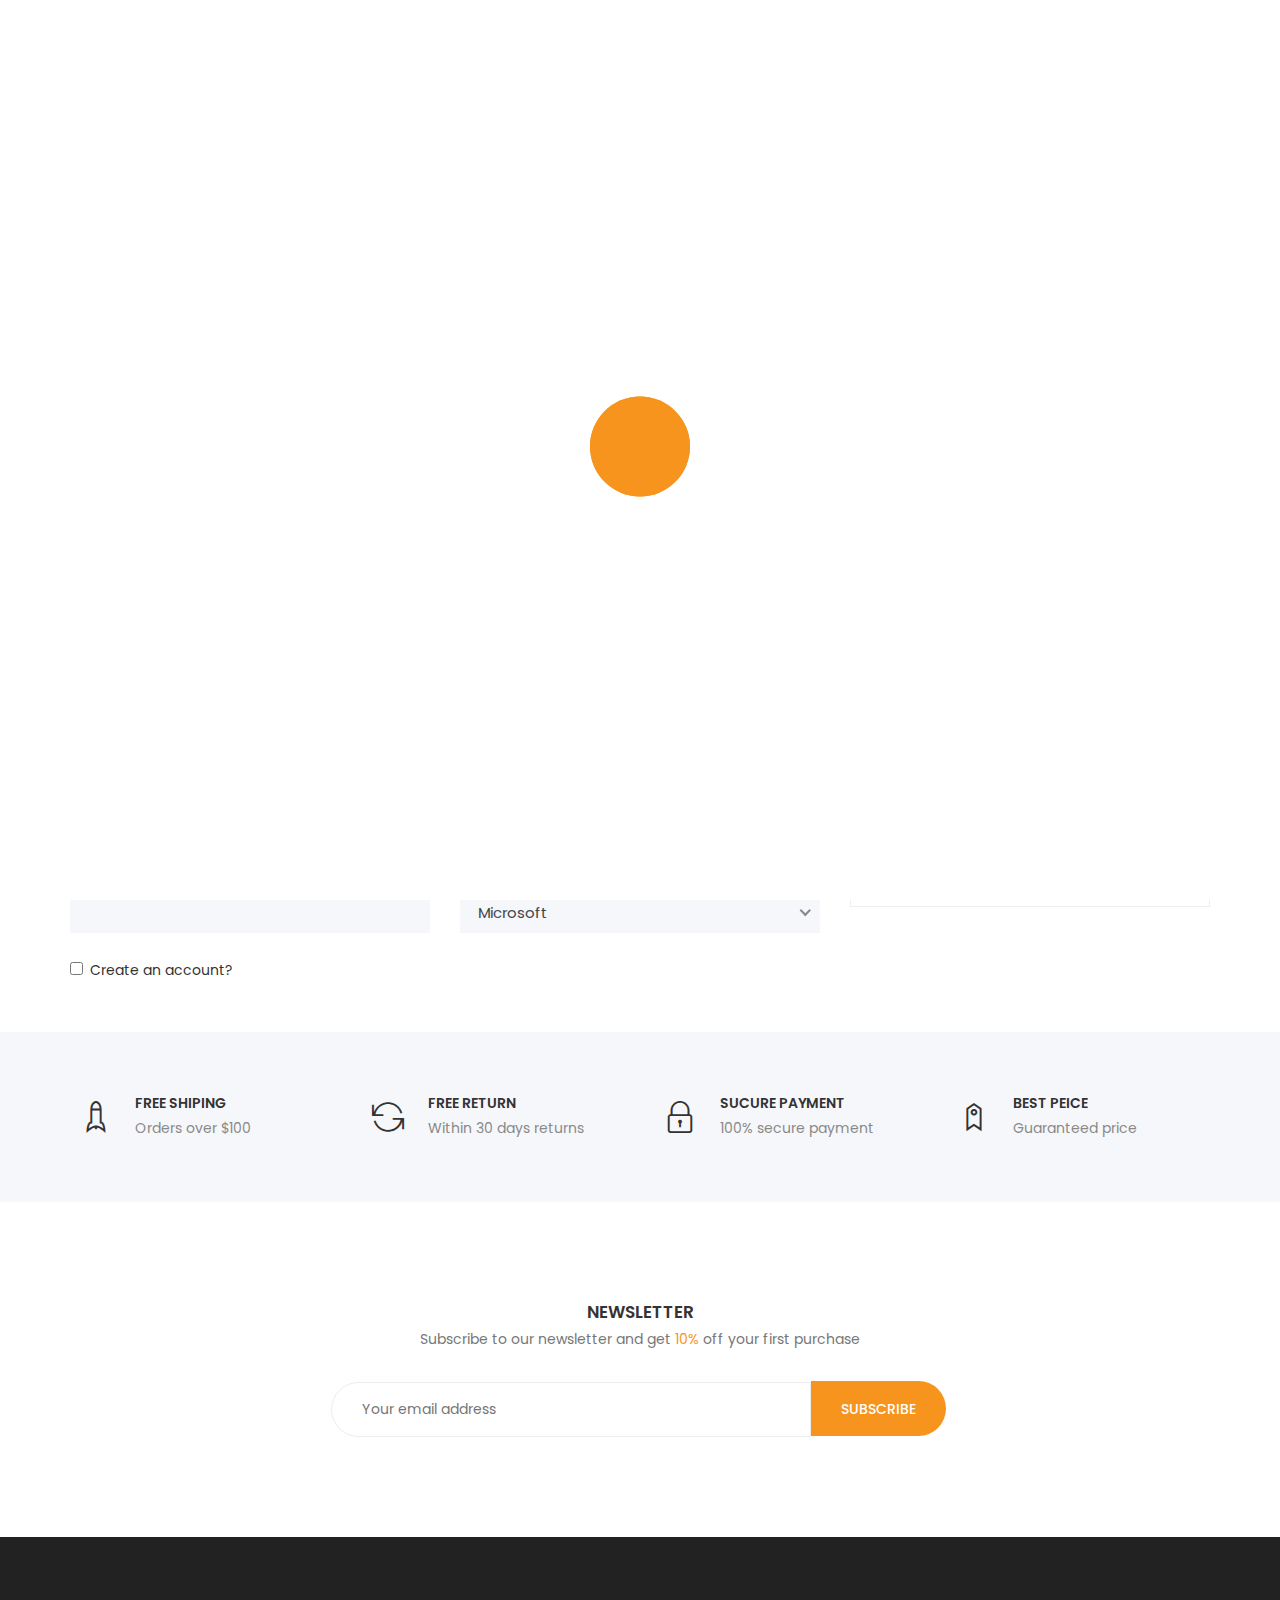
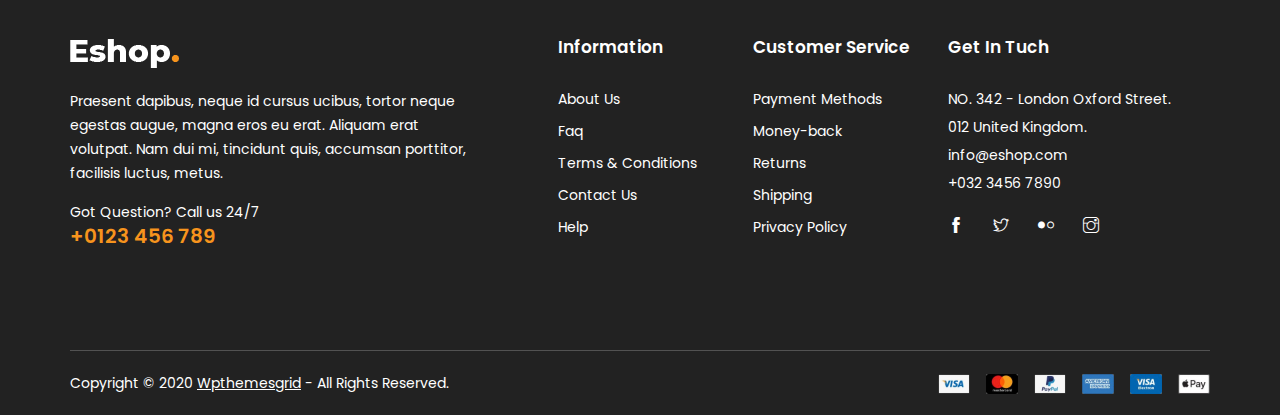
==== plantilla web/Papagayo Store/Template Main/checkout.html @ 0e3c2915 "Añado la carpeta Papagayo" ====
<!DOCTYPE html>
<html lang="zxx">
<head>
	<!-- Meta Tag -->
    <meta charset="utf-8">
    <meta http-equiv="X-UA-Compatible" content="IE=edge">
	<meta name='copyright' content=''>
	<meta http-equiv="X-UA-Compatible" content="IE=edge">
    <meta name="viewport" content="width=device-width, initial-scale=1, shrink-to-fit=no">
	<!-- Title Tag  -->
    <title>Eshop - eCommerce HTML5 Template.</title>
	<!-- Favicon -->
	<link rel="icon" type="image/png" href="images/favicon.png">
	<!-- Web Font -->
	<link href="https://fonts.googleapis.com/css?family=Poppins:200i,300,300i,400,400i,500,500i,600,600i,700,700i,800,800i,900,900i&display=swap" rel="stylesheet">
	
	<!-- StyleSheet -->
	
	<!-- Bootstrap -->
	<link rel="stylesheet" href="css/bootstrap.css">
	<!-- Magnific Popup -->
    <link rel="stylesheet" href="css/magnific-popup.min.css">
	<!-- Font Awesome -->
    <link rel="stylesheet" href="css/font-awesome.css">
	<!-- Fancybox -->
	<link rel="stylesheet" href="css/jquery.fancybox.min.css">
	<!-- Themify Icons -->
    <link rel="stylesheet" href="css/themify-icons.css">
	<!-- Nice Select CSS -->
    <link rel="stylesheet" href="css/niceselect.css">
	<!-- Animate CSS -->
    <link rel="stylesheet" href="css/animate.css">
	<!-- Flex Slider CSS -->
    <link rel="stylesheet" href="css/flex-slider.min.css">
	<!-- Owl Carousel -->
    <link rel="stylesheet" href="css/owl-carousel.css">
	<!-- Slicknav -->
    <link rel="stylesheet" href="css/slicknav.min.css">
	
	<!-- Eshop StyleSheet -->
	<link rel="stylesheet" href="css/reset.css">
	<link rel="stylesheet" href="style.css">
    <link rel="stylesheet" href="css/responsive.css">

	
	
</head>
<body class="js">
	
	<!-- Preloader -->
	<div class="preloader">
		<div class="preloader-inner">
			<div class="preloader-icon">
				<span></span>
				<span></span>
			</div>
		</div>
	</div>
	<!-- End Preloader -->
		
		<!-- Header -->
		<header class="header shop">
			<!-- Topbar -->
			<div class="topbar">
				<div class="container">
					<div class="row">
						<div class="col-lg-5 col-md-12 col-12">
							<!-- Top Left -->
							<div class="top-left">
								<ul class="list-main">
									<li><i class="ti-headphone-alt"></i> +060 (800) 801-582</li>
									<li><i class="ti-email"></i> support@shophub.com</li>
								</ul>
							</div>
							<!--/ End Top Left -->
						</div>
						<div class="col-lg-7 col-md-12 col-12">
							<!-- Top Right -->
							<div class="right-content">
								<ul class="list-main">
									<li><i class="ti-location-pin"></i> Store location</li>
									<li><i class="ti-alarm-clock"></i> <a href="#">Daily deal</a></li>
									<li><i class="ti-user"></i> <a href="#">My account</a></li>
									<li><i class="ti-power-off"></i><a href="login.html#">Login</a></li>
								</ul>
							</div>
							<!-- End Top Right -->
						</div>
					</div>
				</div>
			</div>
			<!-- End Topbar -->
			<div class="middle-inner">
				<div class="container">
					<div class="row">
						<div class="col-lg-2 col-md-2 col-12">
							<!-- Logo -->
							<div class="logo">
								<a href="index.html"><img src="images/logo.png" alt="logo"></a>
							</div>
							<!--/ End Logo -->
							<!-- Search Form -->
							<div class="search-top">
								<div class="top-search"><a href="#0"><i class="ti-search"></i></a></div>
								<!-- Search Form -->
								<div class="search-top">
									<form class="search-form">
										<input type="text" placeholder="Search here..." name="search">
										<button value="search" type="submit"><i class="ti-search"></i></button>
									</form>
								</div>
								<!--/ End Search Form -->
							</div>
							<!--/ End Search Form -->
							<div class="mobile-nav"></div>
						</div>
						<div class="col-lg-8 col-md-7 col-12">
							<div class="search-bar-top">
								<div class="search-bar">
									<select>
										<option selected="selected">All Category</option>
										<option>watch</option>
										<option>mobile</option>
										<option>kid’s item</option>
									</select>
									<form>
										<input name="search" placeholder="Search Products Here....." type="search">
										<button class="btnn"><i class="ti-search"></i></button>
									</form>
								</div>
							</div>
						</div>
						<div class="col-lg-2 col-md-3 col-12">
							<div class="right-bar">
								<!-- Search Form -->
								<div class="sinlge-bar">
									<a href="#" class="single-icon"><i class="fa fa-heart-o" aria-hidden="true"></i></a>
								</div>
								<div class="sinlge-bar">
									<a href="#" class="single-icon"><i class="fa fa-user-circle-o" aria-hidden="true"></i></a>
								</div>
								<div class="sinlge-bar shopping">
									<a href="#" class="single-icon"><i class="ti-bag"></i> <span class="total-count">2</span></a>
									<!-- Shopping Item -->
									<div class="shopping-item">
										<div class="dropdown-cart-header">
											<span>2 Items</span>
											<a href="#">View Cart</a>
										</div>
										<ul class="shopping-list">
											<li>
												<a href="#" class="remove" title="Remove this item"><i class="fa fa-remove"></i></a>
												<a class="cart-img" href="#"><img src="https://via.placeholder.com/70x70" alt="#"></a>
												<h4><a href="#">Woman Ring</a></h4>
												<p class="quantity">1x - <span class="amount">$99.00</span></p>
											</li>
											<li>
												<a href="#" class="remove" title="Remove this item"><i class="fa fa-remove"></i></a>
												<a class="cart-img" href="#"><img src="https://via.placeholder.com/70x70" alt="#"></a>
												<h4><a href="#">Woman Necklace</a></h4>
												<p class="quantity">1x - <span class="amount">$35.00</span></p>
											</li>
										</ul>
										<div class="bottom">
											<div class="total">
												<span>Total</span>
												<span class="total-amount">$134.00</span>
											</div>
											<a href="checkout.html" class="btn animate">Checkout</a>
										</div>
									</div>
									<!--/ End Shopping Item -->
								</div>
							</div>
						</div>
					</div>
				</div>
			</div>
			<!-- Header Inner -->
			<div class="header-inner">
				<div class="container">
					<div class="cat-nav-head">
						<div class="row">
							<div class="col-12">
								<div class="menu-area">
									<!-- Main Menu -->
									<nav class="navbar navbar-expand-lg">
										<div class="navbar-collapse">	
											<div class="nav-inner">	
												<ul class="nav main-menu menu navbar-nav">
													<li class="active"><a href="#">Home</a></li>
													<li><a href="#">Product</a></li>												
													<li><a href="#">Service</a></li>
													<li><a href="#">Shop<i class="ti-angle-down"></i><span class="new">New</span></a>
														<ul class="dropdown">
															<li><a href="cart.html">Cart</a></li>
															<li><a href="checkout.html">Checkout</a></li>
														</ul>
													</li>
													<li><a href="#">Pages</a></li>									
													<li><a href="#">Blog<i class="ti-angle-down"></i></a>
														<ul class="dropdown">
															<li><a href="blog-single-sidebar.html">Blog Single Sidebar</a></li>
														</ul>
													</li>
													<li><a href="contact.html">Contact Us</a></li>
												</ul>
											</div>
										</div>
									</nav>
									<!--/ End Main Menu -->	
								</div>
							</div>
						</div>
					</div>
				</div>
			</div>
			<!--/ End Header Inner -->
		</header>
		<!--/ End Header -->
	
		<!-- Breadcrumbs -->
		<div class="breadcrumbs">
			<div class="container">
				<div class="row">
					<div class="col-12">
						<div class="bread-inner">
							<ul class="bread-list">
								<li><a href="index1.html">Home<i class="ti-arrow-right"></i></a></li>
								<li class="active"><a href="blog-single.html">Checkout</a></li>
							</ul>
						</div>
					</div>
				</div>
			</div>
		</div>
		<!-- End Breadcrumbs -->
				
		<!-- Start Checkout -->
		<section class="shop checkout section">
			<div class="container">
				<div class="row"> 
					<div class="col-lg-8 col-12">
						<div class="checkout-form">
							<h2>Make Your Checkout Here</h2>
							<p>Please register in order to checkout more quickly</p>
							<!-- Form -->
							<form class="form" method="post" action="#">
								<div class="row">
									<div class="col-lg-6 col-md-6 col-12">
										<div class="form-group">
											<label>First Name<span>*</span></label>
											<input type="text" name="name" placeholder="" required="required">
										</div>
									</div>
									<div class="col-lg-6 col-md-6 col-12">
										<div class="form-group">
											<label>Last Name<span>*</span></label>
											<input type="text" name="name" placeholder="" required="required">
										</div>
									</div>
									<div class="col-lg-6 col-md-6 col-12">
										<div class="form-group">
											<label>Email Address<span>*</span></label>
											<input type="email" name="email" placeholder="" required="required">
										</div>
									</div>
									<div class="col-lg-6 col-md-6 col-12">
										<div class="form-group">
											<label>Phone Number<span>*</span></label>
											<input type="number" name="number" placeholder="" required="required">
										</div>
									</div>
									<div class="col-lg-6 col-md-6 col-12">
										<div class="form-group">
											<label>Country<span>*</span></label>
											<select name="country_name" id="country">
												<option value="AF">Afghanistan</option>
												<option value="AX">Åland Islands</option>
												<option value="AL">Albania</option>
												<option value="DZ">Algeria</option>
												<option value="AS">American Samoa</option>
												<option value="AD">Andorra</option>
												<option value="AO">Angola</option>
												<option value="AI">Anguilla</option>
												<option value="AQ">Antarctica</option>
												<option value="AG">Antigua and Barbuda</option>
												<option value="AR">Argentina</option>
												<option value="AM">Armenia</option>
												<option value="AW">Aruba</option>
												<option value="AU">Australia</option>
												<option value="AT">Austria</option>
												<option value="AZ">Azerbaijan</option>
												<option value="BS">Bahamas</option>
												<option value="BH">Bahrain</option>
												<option value="BD">Bangladesh</option>
												<option value="BB">Barbados</option>
												<option value="BY">Belarus</option>
												<option value="BE">Belgium</option>
												<option value="BZ">Belize</option>
												<option value="BJ">Benin</option>
												<option value="BM">Bermuda</option>
												<option value="BT">Bhutan</option>
												<option value="BO">Bolivia</option>
												<option value="BA">Bosnia and Herzegovina</option>
												<option value="BW">Botswana</option>
												<option value="BV">Bouvet Island</option>
												<option value="BR">Brazil</option>
												<option value="IO">British Indian Ocean Territory</option>
												<option value="VG">British Virgin Islands</option>
												<option value="BN">Brunei</option>
												<option value="BG">Bulgaria</option>
												<option value="BF">Burkina Faso</option>
												<option value="BI">Burundi</option>
												<option value="KH">Cambodia</option>
												<option value="CM">Cameroon</option>
												<option value="CA">Canada</option>
												<option value="CV">Cape Verde</option>
												<option value="KY">Cayman Islands</option>
												<option value="CF">Central African Republic</option>
												<option value="TD">Chad</option>
												<option value="CL">Chile</option>
												<option value="CN">China</option>
												<option value="CX">Christmas Island</option>
												<option value="CC">Cocos [Keeling] Islands</option>
												<option value="CO">Colombia</option>
												<option value="KM">Comoros</option>
												<option value="CG">Congo - Brazzaville</option>
												<option value="CD">Congo - Kinshasa</option>
												<option value="CK">Cook Islands</option>
												<option value="CR">Costa Rica</option>
												<option value="CI">Côte d’Ivoire</option>
												<option value="HR">Croatia</option>
												<option value="CU">Cuba</option>
												<option value="CY">Cyprus</option>
												<option value="CZ">Czech Republic</option>
												<option value="DK">Denmark</option>
												<option value="DJ">Djibouti</option>
												<option value="DM">Dominica</option>
												<option value="DO">Dominican Republic</option>
												<option value="EC">Ecuador</option>
												<option value="EG">Egypt</option>
												<option value="SV">El Salvador</option>
												<option value="GQ">Equatorial Guinea</option>
												<option value="ER">Eritrea</option>
												<option value="EE">Estonia</option>
												<option value="ET">Ethiopia</option>
												<option value="FK">Falkland Islands</option>
												<option value="FO">Faroe Islands</option>
												<option value="FJ">Fiji</option>
												<option value="FI">Finland</option>
												<option value="FR">France</option>
												<option value="GF">French Guiana</option>
												<option value="PF">French Polynesia</option>
												<option value="TF">French Southern Territories</option>
												<option value="GA">Gabon</option>
												<option value="GM">Gambia</option>
												<option value="GE">Georgia</option>
												<option value="DE">Germany</option>
												<option value="GH">Ghana</option>
												<option value="GI">Gibraltar</option>
												<option value="GR">Greece</option>
												<option value="GL">Greenland</option>
												<option value="GD">Grenada</option>
												<option value="GP">Guadeloupe</option>
												<option value="GU">Guam</option>
												<option value="GT">Guatemala</option>
												<option value="GG">Guernsey</option>
												<option value="GN">Guinea</option>
												<option value="GW">Guinea-Bissau</option>
												<option value="GY">Guyana</option>
												<option value="HT">Haiti</option>
												<option value="HM">Heard Island and McDonald Islands</option>
												<option value="HN">Honduras</option>
												<option value="HK">Hong Kong SAR China</option>
												<option value="HU">Hungary</option>
												<option value="IS">Iceland</option>
												<option value="IN">India</option>
												<option value="ID">Indonesia</option>
												<option value="IR">Iran</option>
												<option value="IQ">Iraq</option>
												<option value="IE">Ireland</option>
												<option value="IM">Isle of Man</option>
												<option value="IL">Israel</option>
												<option value="IT">Italy</option>
												<option value="JM">Jamaica</option>
												<option value="JP">Japan</option>
												<option value="JE">Jersey</option>
												<option value="JO">Jordan</option>
												<option value="KZ">Kazakhstan</option>
												<option value="KE">Kenya</option>
												<option value="KI">Kiribati</option>
												<option value="KW">Kuwait</option>
												<option value="KG">Kyrgyzstan</option>
												<option value="LA">Laos</option>
												<option value="LV">Latvia</option>
												<option value="LB">Lebanon</option>
												<option value="LS">Lesotho</option>
												<option value="LR">Liberia</option>
												<option value="LY">Libya</option>
												<option value="LI">Liechtenstein</option>
												<option value="LT">Lithuania</option>
												<option value="LU">Luxembourg</option>
												<option value="MO">Macau SAR China</option>
												<option value="MK">Macedonia</option>
												<option value="MG">Madagascar</option>
												<option value="MW">Malawi</option>
												<option value="MY">Malaysia</option>
												<option value="MV">Maldives</option>
												<option value="ML">Mali</option>
												<option value="MT">Malta</option>
												<option value="MH">Marshall Islands</option>
												<option value="MQ">Martinique</option>
												<option value="MR">Mauritania</option>
												<option value="MU">Mauritius</option>
												<option value="YT">Mayotte</option>
												<option value="MX">Mexico</option>
												<option value="FM">Micronesia</option>
												<option value="MD">Moldova</option>
												<option value="MC">Monaco</option>
												<option value="MN">Mongolia</option>
												<option value="ME">Montenegro</option>
												<option value="MS">Montserrat</option>
												<option value="MA">Morocco</option>
												<option value="MZ">Mozambique</option>
												<option value="MM">Myanmar [Burma]</option>
												<option value="NA">Namibia</option>
												<option value="NR">Nauru</option>
												<option value="NP">Nepal</option>
												<option value="NL">Netherlands</option>
												<option value="AN">Netherlands Antilles</option>
												<option value="NC">New Caledonia</option>
												<option value="NZ">New Zealand</option>
												<option value="NI">Nicaragua</option>
												<option value="NE">Niger</option>
												<option value="NG">Nigeria</option>
												<option value="NU">Niue</option>
												<option value="NF">Norfolk Island</option>
												<option value="MP">Northern Mariana Islands</option>
												<option value="KP">North Korea</option>
												<option value="NO">Norway</option>
												<option value="OM">Oman</option>
												<option value="PK">Pakistan</option>
												<option value="PW">Palau</option>
												<option value="PS">Palestinian Territories</option>
												<option value="PA">Panama</option>
												<option value="PG">Papua New Guinea</option>
												<option value="PY">Paraguay</option>
												<option value="PE">Peru</option>
												<option value="PH">Philippines</option>
												<option value="PN">Pitcairn Islands</option>
												<option value="PL">Poland</option>
												<option value="PT">Portugal</option>
												<option value="PR">Puerto Rico</option>
												<option value="QA">Qatar</option>
												<option value="RE">Réunion</option>
												<option value="RO">Romania</option>
												<option value="RU">Russia</option>
												<option value="RW">Rwanda</option>
												<option value="BL">Saint Barthélemy</option>
												<option value="SH">Saint Helena</option>
												<option value="KN">Saint Kitts and Nevis</option>
												<option value="LC">Saint Lucia</option>
												<option value="MF">Saint Martin</option>
												<option value="PM">Saint Pierre and Miquelon</option>
												<option value="VC">Saint Vincent and the Grenadines</option>
												<option value="WS">Samoa</option>
												<option value="SM">San Marino</option>
												<option value="ST">São Tomé and Príncipe</option>
												<option value="SA">Saudi Arabia</option>
												<option value="SN">Senegal</option>
												<option value="RS">Serbia</option>
												<option value="SC">Seychelles</option>
												<option value="SL">Sierra Leone</option>
												<option value="SG">Singapore</option>
												<option value="SK">Slovakia</option>
												<option value="SI">Slovenia</option>
												<option value="SB">Solomon Islands</option>
												<option value="SO">Somalia</option>
												<option value="ZA">South Africa</option>
												<option value="GS">South Georgia</option>
												<option value="KR">South Korea</option>
												<option value="ES">Spain</option>
												<option value="LK">Sri Lanka</option>
												<option value="SD">Sudan</option>
												<option value="SR">Suriname</option>
												<option value="SJ">Svalbard and Jan Mayen</option>
												<option value="SZ">Swaziland</option>
												<option value="SE">Sweden</option>
												<option value="CH">Switzerland</option>
												<option value="SY">Syria</option>
												<option value="TW">Taiwan</option>
												<option value="TJ">Tajikistan</option>
												<option value="TZ">Tanzania</option>
												<option value="TH">Thailand</option>
												<option value="TL">Timor-Leste</option>
												<option value="TG">Togo</option>
												<option value="TK">Tokelau</option>
												<option value="TO">Tonga</option>
												<option value="TT">Trinidad and Tobago</option>
												<option value="TN">Tunisia</option>
												<option value="TR">Turkey</option>
												<option value="TM">Turkmenistan</option>
												<option value="TC">Turks and Caicos Islands</option>
												<option value="TV">Tuvalu</option>
												<option value="UG">Uganda</option>
												<option value="UA">Ukraine</option>
												<option value="AE">United Arab Emirates</option>
												<option value="US" selected="selected">United Kingdom</option>
												<option value="UY">Uruguay</option>
												<option value="UM">U.S. Minor Outlying Islands</option>
												<option value="VI">U.S. Virgin Islands</option>
												<option value="UZ">Uzbekistan</option>
												<option value="VU">Vanuatu</option>
												<option value="VA">Vatican City</option>
												<option value="VE">Venezuela</option>
												<option value="VN">Vietnam</option>
												<option value="WF">Wallis and Futuna</option>
												<option value="EH">Western Sahara</option>
												<option value="YE">Yemen</option>
												<option value="ZM">Zambia</option>
												<option value="ZW">Zimbabwe</option>
											</select>
										</div>
									</div>
									<div class="col-lg-6 col-md-6 col-12">
										<div class="form-group">
											<label>State / Divition<span>*</span></label>
											<select name="state-province" id="state-province">
												<option value="divition" selected="selected">New Yourk</option>
												<option>Los Angeles</option>
												<option>Chicago</option>
												<option>Houston</option>
												<option>San Diego</option>
												<option>Dallas</option>
												<option>Charlotte</option>
											</select>
										</div>
									</div>
									<div class="col-lg-6 col-md-6 col-12">
										<div class="form-group">
											<label>Address Line 1<span>*</span></label>
											<input type="text" name="address" placeholder="" required="required">
										</div>
									</div>
									<div class="col-lg-6 col-md-6 col-12">
										<div class="form-group">
											<label>Address Line 2<span>*</span></label>
											<input type="text" name="address" placeholder="" required="required">
										</div>
									</div>
									<div class="col-lg-6 col-md-6 col-12">
										<div class="form-group">
											<label>Postal Code<span>*</span></label>
											<input type="text" name="post" placeholder="" required="required">
										</div>
									</div>
									<div class="col-lg-6 col-md-6 col-12">
										<div class="form-group">
											<label>Company<span>*</span></label>
											<select name="company_name" id="company">
												<option value="company" selected="selected">Microsoft</option>
												<option>Apple</option>
												<option>Xaiomi</option>
												<option>Huawer</option>
												<option>Wpthemesgrid</option>
												<option>Samsung</option>
												<option>Motorola</option>
											</select>
										</div>
									</div>
									<div class="col-12">
										<div class="form-group create-account">
											<input id="cbox" type="checkbox">
											<label>Create an account?</label>
										</div>
									</div>
								</div>
							</form>
							<!--/ End Form -->
						</div>
					</div>
					<div class="col-lg-4 col-12">
						<div class="order-details">
							<!-- Order Widget -->
							<div class="single-widget">
								<h2>CART  TOTALS</h2>
								<div class="content">
									<ul>
										<li>Sub Total<span>$330.00</span></li>
										<li>(+) Shipping<span>$10.00</span></li>
										<li class="last">Total<span>$340.00</span></li>
									</ul>
								</div>
							</div>
							<!--/ End Order Widget -->
							<!-- Order Widget -->
							<div class="single-widget">
								<h2>Payments</h2>
								<div class="content">
									<div class="checkbox">
										<label class="checkbox-inline" for="1"><input name="updates" id="1" type="checkbox"> Check Payments</label>
										<label class="checkbox-inline" for="2"><input name="news" id="2" type="checkbox"> Cash On Delivery</label>
										<label class="checkbox-inline" for="3"><input name="news" id="3" type="checkbox"> PayPal</label>
									</div>
								</div>
							</div>
							<!--/ End Order Widget -->
							<!-- Payment Method Widget -->
							<div class="single-widget payement">
								<div class="content">
									<img src="images/payment-method.png" alt="#">
								</div>
							</div>
							<!--/ End Payment Method Widget -->
							<!-- Button Widget -->
							<div class="single-widget get-button">
								<div class="content">
									<div class="button">
										<a href="#" class="btn">proceed to checkout</a>
									</div>
								</div>
							</div>
							<!--/ End Button Widget -->
						</div>
					</div>
				</div>
			</div>
		</section>
		<!--/ End Checkout -->
		
		<!-- Start Shop Services Area  -->
		<section class="shop-services section home">
			<div class="container">
				<div class="row">
					<div class="col-lg-3 col-md-6 col-12">
						<!-- Start Single Service -->
						<div class="single-service">
							<i class="ti-rocket"></i>
							<h4>Free shiping</h4>
							<p>Orders over $100</p>
						</div>
						<!-- End Single Service -->
					</div>
					<div class="col-lg-3 col-md-6 col-12">
						<!-- Start Single Service -->
						<div class="single-service">
							<i class="ti-reload"></i>
							<h4>Free Return</h4>
							<p>Within 30 days returns</p>
						</div>
						<!-- End Single Service -->
					</div>
					<div class="col-lg-3 col-md-6 col-12">
						<!-- Start Single Service -->
						<div class="single-service">
							<i class="ti-lock"></i>
							<h4>Sucure Payment</h4>
							<p>100% secure payment</p>
						</div>
						<!-- End Single Service -->
					</div>
					<div class="col-lg-3 col-md-6 col-12">
						<!-- Start Single Service -->
						<div class="single-service">
							<i class="ti-tag"></i>
							<h4>Best Peice</h4>
							<p>Guaranteed price</p>
						</div>
						<!-- End Single Service -->
					</div>
				</div>
			</div>
		</section>
		<!-- End Shop Services -->
		
		<!-- Start Shop Newsletter  -->
		<section class="shop-newsletter section">
			<div class="container">
				<div class="inner-top">
					<div class="row">
						<div class="col-lg-8 offset-lg-2 col-12">
							<!-- Start Newsletter Inner -->
							<div class="inner">
								<h4>Newsletter</h4>
								<p> Subscribe to our newsletter and get <span>10%</span> off your first purchase</p>
								<form action="mail/mail.php" method="get" target="_blank" class="newsletter-inner">
									<input name="EMAIL" placeholder="Your email address" required="" type="email">
									<button class="btn">Subscribe</button>
								</form>
							</div>
							<!-- End Newsletter Inner -->
						</div>
					</div>
				</div>
			</div>
		</section>
		<!-- End Shop Newsletter -->
			
		<!-- Start Footer Area -->
		<footer class="footer">
			<!-- Footer Top -->
			<div class="footer-top section">
				<div class="container">
					<div class="row">
						<div class="col-lg-5 col-md-6 col-12">
							<!-- Single Widget -->
							<div class="single-footer about">
								<div class="logo">
									<a href="index.html"><img src="images/logo2.png" alt="#"></a>
								</div>
								<p class="text">Praesent dapibus, neque id cursus ucibus, tortor neque egestas augue,  magna eros eu erat. Aliquam erat volutpat. Nam dui mi, tincidunt quis, accumsan porttitor, facilisis luctus, metus.</p>
								<p class="call">Got Question? Call us 24/7<span><a href="tel:123456789">+0123 456 789</a></span></p>
							</div>
							<!-- End Single Widget -->
						</div>
						<div class="col-lg-2 col-md-6 col-12">
							<!-- Single Widget -->
							<div class="single-footer links">
								<h4>Information</h4>
								<ul>
									<li><a href="#">About Us</a></li>
									<li><a href="#">Faq</a></li>
									<li><a href="#">Terms & Conditions</a></li>
									<li><a href="#">Contact Us</a></li>
									<li><a href="#">Help</a></li>
								</ul>
							</div>
							<!-- End Single Widget -->
						</div>
						<div class="col-lg-2 col-md-6 col-12">
							<!-- Single Widget -->
							<div class="single-footer links">
								<h4>Customer Service</h4>
								<ul>
									<li><a href="#">Payment Methods</a></li>
									<li><a href="#">Money-back</a></li>
									<li><a href="#">Returns</a></li>
									<li><a href="#">Shipping</a></li>
									<li><a href="#">Privacy Policy</a></li>
								</ul>
							</div>
							<!-- End Single Widget -->
						</div>
						<div class="col-lg-3 col-md-6 col-12">
							<!-- Single Widget -->
							<div class="single-footer social">
								<h4>Get In Tuch</h4>
								<!-- Single Widget -->
								<div class="contact">
									<ul>
										<li>NO. 342 - London Oxford Street.</li>
										<li>012 United Kingdom.</li>
										<li>info@eshop.com</li>
										<li>+032 3456 7890</li>
									</ul>
								</div>
								<!-- End Single Widget -->
								<ul>
									<li><a href="#"><i class="ti-facebook"></i></a></li>
									<li><a href="#"><i class="ti-twitter"></i></a></li>
									<li><a href="#"><i class="ti-flickr"></i></a></li>
									<li><a href="#"><i class="ti-instagram"></i></a></li>
								</ul>
							</div>
							<!-- End Single Widget -->
						</div>
					</div>
				</div>
			</div>
			<!-- End Footer Top -->
			<div class="copyright">
				<div class="container">
					<div class="inner">
						<div class="row">
							<div class="col-lg-6 col-12">
								<div class="left">
									<p>Copyright © 2020 <a href="http://www.wpthemesgrid.com" target="_blank">Wpthemesgrid</a>  -  All Rights Reserved.</p>
								</div>
							</div>
							<div class="col-lg-6 col-12">
								<div class="right">
									<img src="images/payments.png" alt="#">
								</div>
							</div>
						</div>
					</div>
				</div>
			</div>
		</footer>
		<!-- /End Footer Area -->
 
	<!-- Jquery -->
    <script src="js/jquery.min.js"></script>
    <script src="js/jquery-migrate-3.0.0.js"></script>
	<script src="js/jquery-ui.min.js"></script>
	<!-- Popper JS -->
	<script src="js/popper.min.js"></script>
	<!-- Bootstrap JS -->
	<script src="js/bootstrap.min.js"></script>
	<!-- Color JS -->
	<script src="js/colors.js"></script>
	<!-- Slicknav JS -->
	<script src="js/slicknav.min.js"></script>
	<!-- Owl Carousel JS -->
	<script src="js/owl-carousel.js"></script>
	<!-- Magnific Popup JS -->
	<script src="js/magnific-popup.js"></script>
	<!-- Fancybox JS -->
	<script src="js/facnybox.min.js"></script>
	<!-- Waypoints JS -->
	<script src="js/waypoints.min.js"></script>
	<!-- Countdown JS -->
	<script src="js/finalcountdown.min.js"></script>
	<!-- Nice Select JS -->
	<script src="js/nicesellect.js"></script>
	<!-- Ytplayer JS -->
	<script src="js/ytplayer.min.js"></script>
	<!-- Flex Slider JS -->
	<script src="js/flex-slider.js"></script>
	<!-- ScrollUp JS -->
	<script src="js/scrollup.js"></script>
	<!-- Onepage Nav JS -->
	<script src="js/onepage-nav.min.js"></script>
	<!-- Easing JS -->
	<script src="js/easing.js"></script>
	<!-- Active JS -->
	<script src="js/active.js"></script>
</body>
</html>
---- plantilla web/Papagayo Store/Template Main/css/themify-icons.css ----
@font-face {
	font-family: 'themify';
	src:url('../fonts/themify.eot');
	src:url('../fonts/themify.eot?#iefix') format('embedded-opentype'),
		url('../fonts/themify.woff') format('woff'),
		url('../fonts/themify.ttf') format('truetype'),
		url('../fonts/themify.svg') format('svg');
	font-weight: normal;
	font-style: normal;
}

[class^="ti-"], [class*=" ti-"] {
	font-family: 'themify';
	speak: none;
	font-style: normal;
	font-weight: normal;
	font-variant: normal;
	text-transform: none;
	line-height: 1;

	/* Better Font Rendering =========== */
	-webkit-font-smoothing: antialiased;
	-moz-osx-font-smoothing: grayscale;
}

.ti-wand:before {
	content: "\e600";
}
.ti-volume:before {
	content: "\e601";
}
.ti-user:before {
	content: "\e602";
}
.ti-unlock:before {
	content: "\e603";
}
.ti-unlink:before {
	content: "\e604";
}
.ti-trash:before {
	content: "\e605";
}
.ti-thought:before {
	content: "\e606";
}
.ti-target:before {
	content: "\e607";
}
.ti-tag:before {
	content: "\e608";
}
.ti-tablet:before {
	content: "\e609";
}
.ti-star:before {
	content: "\e60a";
}
.ti-spray:before {
	content: "\e60b";
}
.ti-signal:before {
	content: "\e60c";
}
.ti-shopping-cart:before {
	content: "\e60d";
}
.ti-shopping-cart-full:before {
	content: "\e60e";
}
.ti-settings:before {
	content: "\e60f";
}
.ti-search:before {
	content: "\e610";
}
.ti-zoom-in:before {
	content: "\e611";
}
.ti-zoom-out:before {
	content: "\e612";
}
.ti-cut:before {
	content: "\e613";
}
.ti-ruler:before {
	content: "\e614";
}
.ti-ruler-pencil:before {
	content: "\e615";
}
.ti-ruler-alt:before {
	content: "\e616";
}
.ti-bookmark:before {
	content: "\e617";
}
.ti-bookmark-alt:before {
	content: "\e618";
}
.ti-reload:before {
	content: "\e619";
}
.ti-plus:before {
	content: "\e61a";
}
.ti-pin:before {
	content: "\e61b";
}
.ti-pencil:before {
	content: "\e61c";
}
.ti-pencil-alt:before {
	content: "\e61d";
}
.ti-paint-roller:before {
	content: "\e61e";
}
.ti-paint-bucket:before {
	content: "\e61f";
}
.ti-na:before {
	content: "\e620";
}
.ti-mobile:before {
	content: "\e621";
}
.ti-minus:before {
	content: "\e622";
}
.ti-medall:before {
	content: "\e623";
}
.ti-medall-alt:before {
	content: "\e624";
}
.ti-marker:before {
	content: "\e625";
}
.ti-marker-alt:before {
	content: "\e626";
}
.ti-arrow-up:before {
	content: "\e627";
}
.ti-arrow-right:before {
	content: "\e628";
}
.ti-arrow-left:before {
	content: "\e629";
}
.ti-arrow-down:before {
	content: "\e62a";
}
.ti-lock:before {
	content: "\e62b";
}
.ti-location-arrow:before {
	content: "\e62c";
}
.ti-link:before {
	content: "\e62d";
}
.ti-layout:before {
	content: "\e62e";
}
.ti-layers:before {
	content: "\e62f";
}
.ti-layers-alt:before {
	content: "\e630";
}
.ti-key:before {
	content: "\e631";
}
.ti-import:before {
	content: "\e632";
}
.ti-image:before {
	content: "\e633";
}
.ti-heart:before {
	content: "\e634";
}
.ti-heart-broken:before {
	content: "\e635";
}
.ti-hand-stop:before {
	content: "\e636";
}
.ti-hand-open:before {
	content: "\e637";
}
.ti-hand-drag:before {
	content: "\e638";
}
.ti-folder:before {
	content: "\e639";
}
.ti-flag:before {
	content: "\e63a";
}
.ti-flag-alt:before {
	content: "\e63b";
}
.ti-flag-alt-2:before {
	content: "\e63c";
}
.ti-eye:before {
	content: "\e63d";
}
.ti-export:before {
	content: "\e63e";
}
.ti-exchange-vertical:before {
	content: "\e63f";
}
.ti-desktop:before {
	content: "\e640";
}
.ti-cup:before {
	content: "\e641";
}
.ti-crown:before {
	content: "\e642";
}
.ti-comments:before {
	content: "\e643";
}
.ti-comment:before {
	content: "\e644";
}
.ti-comment-alt:before {
	content: "\e645";
}
.ti-close:before {
	content: "\e646";
}
.ti-clip:before {
	content: "\e647";
}
.ti-angle-up:before {
	content: "\e648";
}
.ti-angle-right:before {
	content: "\e649";
}
.ti-angle-left:before {
	content: "\e64a";
}
.ti-angle-down:before {
	content: "\e64b";
}
.ti-check:before {
	content: "\e64c";
}
.ti-check-box:before {
	content: "\e64d";
}
.ti-camera:before {
	content: "\e64e";
}
.ti-announcement:before {
	content: "\e64f";
}
.ti-brush:before {
	content: "\e650";
}
.ti-briefcase:before {
	content: "\e651";
}
.ti-bolt:before {
	content: "\e652";
}
.ti-bolt-alt:before {
	content: "\e653";
}
.ti-blackboard:before {
	content: "\e654";
}
.ti-bag:before {
	content: "\e655";
}
.ti-move:before {
	content: "\e656";
}
.ti-arrows-vertical:before {
	content: "\e657";
}
.ti-arrows-horizontal:before {
	content: "\e658";
}
.ti-fullscreen:before {
	content: "\e659";
}
.ti-arrow-top-right:before {
	content: "\e65a";
}
.ti-arrow-top-left:before {
	content: "\e65b";
}
.ti-arrow-circle-up:before {
	content: "\e65c";
}
.ti-arrow-circle-right:before {
	content: "\e65d";
}
.ti-arrow-circle-left:before {
	content: "\e65e";
}
.ti-arrow-circle-down:before {
	content: "\e65f";
}
.ti-angle-double-up:before {
	content: "\e660";
}
.ti-angle-double-right:before {
	content: "\e661";
}
.ti-angle-double-left:before {
	content: "\e662";
}
.ti-angle-double-down:before {
	content: "\e663";
}
.ti-zip:before {
	content: "\e664";
}
.ti-world:before {
	content: "\e665";
}
.ti-wheelchair:before {
	content: "\e666";
}
.ti-view-list:before {
	content: "\e667";
}
.ti-view-list-alt:before {
	content: "\e668";
}
.ti-view-grid:before {
	content: "\e669";
}
.ti-uppercase:before {
	content: "\e66a";
}
.ti-upload:before {
	content: "\e66b";
}
.ti-underline:before {
	content: "\e66c";
}
.ti-truck:before {
	content: "\e66d";
}
.ti-timer:before {
	content: "\e66e";
}
.ti-ticket:before {
	content: "\e66f";
}
.ti-thumb-up:before {
	content: "\e670";
}
.ti-thumb-down:before {
	content: "\e671";
}
.ti-text:before {
	content: "\e672";
}
.ti-stats-up:before {
	content: "\e673";
}
.ti-stats-down:before {
	content: "\e674";
}
.ti-split-v:before {
	content: "\e675";
}
.ti-split-h:before {
	content: "\e676";
}
.ti-smallcap:before {
	content: "\e677";
}
.ti-shine:before {
	content: "\e678";
}
.ti-shift-right:before {
	content: "\e679";
}
.ti-shift-left:before {
	content: "\e67a";
}
.ti-shield:before {
	content: "\e67b";
}
.ti-notepad:before {
	content: "\e67c";
}
.ti-server:before {
	content: "\e67d";
}
.ti-quote-right:before {
	content: "\e67e";
}
.ti-quote-left:before {
	content: "\e67f";
}
.ti-pulse:before {
	content: "\e680";
}
.ti-printer:before {
	content: "\e681";
}
.ti-power-off:before {
	content: "\e682";
}
.ti-plug:before {
	content: "\e683";
}
.ti-pie-chart:before {
	content: "\e684";
}
.ti-paragraph:before {
	content: "\e685";
}
.ti-panel:before {
	content: "\e686";
}
.ti-package:before {
	content: "\e687";
}
.ti-music:before {
	content: "\e688";
}
.ti-music-alt:before {
	content: "\e689";
}
.ti-mouse:before {
	content: "\e68a";
}
.ti-mouse-alt:before {
	content: "\e68b";
}
.ti-money:before {
	content: "\e68c";
}
.ti-microphone:before {
	content: "\e68d";
}
.ti-menu:before {
	content: "\e68e";
}
.ti-menu-alt:before {
	content: "\e68f";
}
.ti-map:before {
	content: "\e690";
}
.ti-map-alt:before {
	content: "\e691";
}
.ti-loop:before {
	content: "\e692";
}
.ti-location-pin:before {
	content: "\e693";
}
.ti-list:before {
	content: "\e694";
}
.ti-light-bulb:before {
	content: "\e695";
}
.ti-Italic:before {
	content: "\e696";
}
.ti-info:before {
	content: "\e697";
}
.ti-infinite:before {
	content: "\e698";
}
.ti-id-badge:before {
	content: "\e699";
}
.ti-hummer:before {
	content: "\e69a";
}
.ti-home:before {
	content: "\e69b";
}
.ti-help:before {
	content: "\e69c";
}
.ti-headphone:before {
	content: "\e69d";
}
.ti-harddrives:before {
	content: "\e69e";
}
.ti-harddrive:before {
	content: "\e69f";
}
.ti-gift:before {
	content: "\e6a0";
}
.ti-game:before {
	content: "\e6a1";
}
.ti-filter:before {
	content: "\e6a2";
}
.ti-files:before {
	content: "\e6a3";
}
.ti-file:before {
	content: "\e6a4";
}
.ti-eraser:before {
	content: "\e6a5";
}
.ti-envelope:before {
	content: "\e6a6";
}
.ti-download:before {
	content: "\e6a7";
}
.ti-direction:before {
	content: "\e6a8";
}
.ti-direction-alt:before {
	content: "\e6a9";
}
.ti-dashboard:before {
	content: "\e6aa";
}
.ti-control-stop:before {
	content: "\e6ab";
}
.ti-control-shuffle:before {
	content: "\e6ac";
}
.ti-control-play:before {
	content: "\e6ad";
}
.ti-control-pause:before {
	content: "\e6ae";
}
.ti-control-forward:before {
	content: "\e6af";
}
.ti-control-backward:before {
	content: "\e6b0";
}
.ti-cloud:before {
	content: "\e6b1";
}
.ti-cloud-up:before {
	content: "\e6b2";
}
.ti-cloud-down:before {
	content: "\e6b3";
}
.ti-clipboard:before {
	content: "\e6b4";
}
.ti-car:before {
	content: "\e6b5";
}
.ti-calendar:before {
	content: "\e6b6";
}
.ti-book:before {
	content: "\e6b7";
}
.ti-bell:before {
	content: "\e6b8";
}
.ti-basketball:before {
	content: "\e6b9";
}
.ti-bar-chart:before {
	content: "\e6ba";
}
.ti-bar-chart-alt:before {
	content: "\e6bb";
}
.ti-back-right:before {
	content: "\e6bc";
}
.ti-back-left:before {
	content: "\e6bd";
}
.ti-arrows-corner:before {
	content: "\e6be";
}
.ti-archive:before {
	content: "\e6bf";
}
.ti-anchor:before {
	content: "\e6c0";
}
.ti-align-right:before {
	content: "\e6c1";
}
.ti-align-left:before {
	content: "\e6c2";
}
.ti-align-justify:before {
	content: "\e6c3";
}
.ti-align-center:before {
	content: "\e6c4";
}
.ti-alert:before {
	content: "\e6c5";
}
.ti-alarm-clock:before {
	content: "\e6c6";
}
.ti-agenda:before {
	content: "\e6c7";
}
.ti-write:before {
	content: "\e6c8";
}
.ti-window:before {
	content: "\e6c9";
}
.ti-widgetized:before {
	content: "\e6ca";
}
.ti-widget:before {
	content: "\e6cb";
}
.ti-widget-alt:before {
	content: "\e6cc";
}
.ti-wallet:before {
	content: "\e6cd";
}
.ti-video-clapper:before {
	content: "\e6ce";
}
.ti-video-camera:before {
	content: "\e6cf";
}
.ti-vector:before {
	content: "\e6d0";
}
.ti-themify-logo:before {
	content: "\e6d1";
}
.ti-themify-favicon:before {
	content: "\e6d2";
}
.ti-themify-favicon-alt:before {
	content: "\e6d3";
}
.ti-support:before {
	content: "\e6d4";
}
.ti-stamp:before {
	content: "\e6d5";
}
.ti-split-v-alt:before {
	content: "\e6d6";
}
.ti-slice:before {
	content: "\e6d7";
}
.ti-shortcode:before {
	content: "\e6d8";
}
.ti-shift-right-alt:before {
	content: "\e6d9";
}
.ti-shift-left-alt:before {
	content: "\e6da";
}
.ti-ruler-alt-2:before {
	content: "\e6db";
}
.ti-receipt:before {
	content: "\e6dc";
}
.ti-pin2:before {
	content: "\e6dd";
}
.ti-pin-alt:before {
	content: "\e6de";
}
.ti-pencil-alt2:before {
	content: "\e6df";
}
.ti-palette:before {
	content: "\e6e0";
}
.ti-more:before {
	content: "\e6e1";
}
.ti-more-alt:before {
	content: "\e6e2";
}
.ti-microphone-alt:before {
	content: "\e6e3";
}
.ti-magnet:before {
	content: "\e6e4";
}
.ti-line-double:before {
	content: "\e6e5";
}
.ti-line-dotted:before {
	content: "\e6e6";
}
.ti-line-dashed:before {
	content: "\e6e7";
}
.ti-layout-width-full:before {
	content: "\e6e8";
}
.ti-layout-width-default:before {
	content: "\e6e9";
}
.ti-layout-width-default-alt:before {
	content: "\e6ea";
}
.ti-layout-tab:before {
	content: "\e6eb";
}
.ti-layout-tab-window:before {
	content: "\e6ec";
}
.ti-layout-tab-v:before {
	content: "\e6ed";
}
.ti-layout-tab-min:before {
	content: "\e6ee";
}
.ti-layout-slider:before {
	content: "\e6ef";
}
.ti-layout-slider-alt:before {
	content: "\e6f0";
}
.ti-layout-sidebar-right:before {
	content: "\e6f1";
}
.ti-layout-sidebar-none:before {
	content: "\e6f2";
}
.ti-layout-sidebar-left:before {
	content: "\e6f3";
}
.ti-layout-placeholder:before {
	content: "\e6f4";
}
.ti-layout-menu:before {
	content: "\e6f5";
}
.ti-layout-menu-v:before {
	content: "\e6f6";
}
.ti-layout-menu-separated:before {
	content: "\e6f7";
}
.ti-layout-menu-full:before {
	content: "\e6f8";
}
.ti-layout-media-right-alt:before {
	content: "\e6f9";
}
.ti-layout-media-right:before {
	content: "\e6fa";
}
.ti-layout-media-overlay:before {
	content: "\e6fb";
}
.ti-layout-media-overlay-alt:before {
	content: "\e6fc";
}
.ti-layout-media-overlay-alt-2:before {
	content: "\e6fd";
}
.ti-layout-media-left-alt:before {
	content: "\e6fe";
}
.ti-layout-media-left:before {
	content: "\e6ff";
}
.ti-layout-media-center-alt:before {
	content: "\e700";
}
.ti-layout-media-center:before {
	content: "\e701";
}
.ti-layout-list-thumb:before {
	content: "\e702";
}
.ti-layout-list-thumb-alt:before {
	content: "\e703";
}
.ti-layout-list-post:before {
	content: "\e704";
}
.ti-layout-list-large-image:before {
	content: "\e705";
}
.ti-layout-line-solid:before {
	content: "\e706";
}
.ti-layout-grid4:before {
	content: "\e707";
}
.ti-layout-grid3:before {
	content: "\e708";
}
.ti-layout-grid2:before {
	content: "\e709";
}
.ti-layout-grid2-thumb:before {
	content: "\e70a";
}
.ti-layout-cta-right:before {
	content: "\e70b";
}
.ti-layout-cta-left:before {
	content: "\e70c";
}
.ti-layout-cta-center:before {
	content: "\e70d";
}
.ti-layout-cta-btn-right:before {
	content: "\e70e";
}
.ti-layout-cta-btn-left:before {
	content: "\e70f";
}
.ti-layout-column4:before {
	content: "\e710";
}
.ti-layout-column3:before {
	content: "\e711";
}
.ti-layout-column2:before {
	content: "\e712";
}
.ti-layout-accordion-separated:before {
	content: "\e713";
}
.ti-layout-accordion-merged:before {
	content: "\e714";
}
.ti-layout-accordion-list:before {
	content: "\e715";
}
.ti-ink-pen:before {
	content: "\e716";
}
.ti-info-alt:before {
	content: "\e717";
}
.ti-help-alt:before {
	content: "\e718";
}
.ti-headphone-alt:before {
	content: "\e719";
}
.ti-hand-point-up:before {
	content: "\e71a";
}
.ti-hand-point-right:before {
	content: "\e71b";
}
.ti-hand-point-left:before {
	content: "\e71c";
}
.ti-hand-point-down:before {
	content: "\e71d";
}
.ti-gallery:before {
	content: "\e71e";
}
.ti-face-smile:before {
	content: "\e71f";
}
.ti-face-sad:before {
	content: "\e720";
}
.ti-credit-card:before {
	content: "\e721";
}
.ti-control-skip-forward:before {
	content: "\e722";
}
.ti-control-skip-backward:before {
	content: "\e723";
}
.ti-control-record:before {
	content: "\e724";
}
.ti-control-eject:before {
	content: "\e725";
}
.ti-comments-smiley:before {
	content: "\e726";
}
.ti-brush-alt:before {
	content: "\e727";
}
.ti-youtube:before {
	content: "\e728";
}
.ti-vimeo:before {
	content: "\e729";
}
.ti-twitter:before {
	content: "\e72a";
}
.ti-time:before {
	content: "\e72b";
}
.ti-tumblr:before {
	content: "\e72c";
}
.ti-skype:before {
	content: "\e72d";
}
.ti-share:before {
	content: "\e72e";
}
.ti-share-alt:before {
	content: "\e72f";
}
.ti-rocket:before {
	content: "\e730";
}
.ti-pinterest:before {
	content: "\e731";
}
.ti-new-window:before {
	content: "\e732";
}
.ti-microsoft:before {
	content: "\e733";
}
.ti-list-ol:before {
	content: "\e734";
}
.ti-linkedin:before {
	content: "\e735";
}
.ti-layout-sidebar-2:before {
	content: "\e736";
}
.ti-layout-grid4-alt:before {
	content: "\e737";
}
.ti-layout-grid3-alt:before {
	content: "\e738";
}
.ti-layout-grid2-alt:before {
	content: "\e739";
}
.ti-layout-column4-alt:before {
	content: "\e73a";
}
.ti-layout-column3-alt:before {
	content: "\e73b";
}
.ti-layout-column2-alt:before {
	content: "\e73c";
}
.ti-instagram:before {
	content: "\e73d";
}
.ti-google:before {
	content: "\e73e";
}
.ti-github:before {
	content: "\e73f";
}
.ti-flickr:before {
	content: "\e740";
}
.ti-facebook:before {
	content: "\e741";
}
.ti-dropbox:before {
	content: "\e742";
}
.ti-dribbble:before {
	content: "\e743";
}
.ti-apple:before {
	content: "\e744";
}
.ti-android:before {
	content: "\e745";
}
.ti-save:before {
	content: "\e746";
}
.ti-save-alt:before {
	content: "\e747";
}
.ti-yahoo:before {
	content: "\e748";
}
.ti-wordpress:before {
	content: "\e749";
}
.ti-vimeo-alt:before {
	content: "\e74a";
}
.ti-twitter-alt:before {
	content: "\e74b";
}
.ti-tumblr-alt:before {
	content: "\e74c";
}
.ti-trello:before {
	content: "\e74d";
}
.ti-stack-overflow:before {
	content: "\e74e";
}
.ti-soundcloud:before {
	content: "\e74f";
}
.ti-sharethis:before {
	content: "\e750";
}
.ti-sharethis-alt:before {
	content: "\e751";
}
.ti-reddit:before {
	content: "\e752";
}
.ti-pinterest-alt:before {
	content: "\e753";
}
.ti-microsoft-alt:before {
	content: "\e754";
}
.ti-linux:before {
	content: "\e755";
}
.ti-jsfiddle:before {
	content: "\e756";
}
.ti-joomla:before {
	content: "\e757";
}
.ti-html5:before {
	content: "\e758";
}
.ti-flickr-alt:before {
	content: "\e759";
}
.ti-email:before {
	content: "\e75a";
}
.ti-drupal:before {
	content: "\e75b";
}
.ti-dropbox-alt:before {
	content: "\e75c";
}
.ti-css3:before {
	content: "\e75d";
}
.ti-rss:before {
	content: "\e75e";
}
.ti-rss-alt:before {
	content: "\e75f";
}
---- plantilla web/Papagayo Store/Template Main/css/niceselect.css ----
.nice-select {
    -webkit-tap-highlight-color: transparent;
    background-color: #fff;
    border-radius: 5px;
    border: solid 1px #e8e8e8;
    box-sizing: border-box;
    clear: both;
    cursor: pointer;
    display: block;
    float: left;
    font-family: inherit;
    font-size: 15px;
    font-weight: normal;
    height: 42px;
    line-height: 27px;
    outline: none;
    padding-left: 18px;
    padding-right: 30px;
    position: relative;
    text-align: left !important;
    -webkit-transition: all 0.2s ease-in-out;
    transition: all 0.2s ease-in-out;
    -webkit-user-select: none;
    -moz-user-select: none;
    -ms-user-select: none;
    user-select: none;
    white-space: nowrap;
    width: auto;
    margin-bottom: 16px;
}

.nice-select:hover {
    border-color: #3164F4;
}

.nice-select:active,
.nice-select.open,
.nice-select:focus {
    border-color: #999;
}

.nice-select:after {
    border-bottom: 2px solid #999;
    border-right: 2px solid #999;
    content: '';
    display: block;
    height: 8px;
    margin-top: -4px;
    pointer-events: none;
    position: absolute;
    right: 12px;
    top: 50%;
    -webkit-transform-origin: 66% 66%;
    -ms-transform-origin: 66% 66%;
    transform-origin: 66% 66%;
    -webkit-transform: rotate(45deg);
    -ms-transform: rotate(45deg);
    transform: rotate(45deg);
    -webkit-transition: all 0.15s ease-in-out;
    transition: all 0.15s ease-in-out;
    width: 8px;
}

.nice-select.open:after {
    -webkit-transform: rotate(-135deg);
    -ms-transform: rotate(-135deg);
    transform: rotate(-135deg);
}

.nice-select.open .list {
    opacity: 1;
    pointer-events: auto;
    -webkit-transform: scale(1) translateY(0);
    -ms-transform: scale(1) translateY(0);
    transform: scale(1) translateY(0);
}

.nice-select.disabled {
    border-color: #ededed;
    color: #999;
    pointer-events: none;
}

.nice-select.disabled:after {
    border-color: #cccccc;
}

.nice-select.wide {
    width: 100%;
}

.nice-select.wide .list {
    left: 0 !important;
    right: 0 !important;
}

.nice-select.right {
    float: right;
}

.nice-select.right .list {
    left: auto;
    right: 0;
}

.nice-select.small {
    font-size: 12px;
    height: 36px;
    line-height: 34px;
}

.nice-select.small:after {
    height: 4px;
    width: 4px;
}

.nice-select.small .option {
    line-height: 34px;
    min-height: 34px;
}

.nice-select .list {
    background-color: #fff;
    border-radius: 5px;
    box-shadow: 0 0 0 1px rgba(68, 68, 68, 0.11);
    box-sizing: border-box;
    margin-top: 4px;
    opacity: 0;
    overflow: hidden;
    padding: 0;
    pointer-events: none;
    position: absolute;
    top: 100%;
    left: 0;
    -webkit-transform-origin: 50% 0;
    -ms-transform-origin: 50% 0;
    transform-origin: 50% 0;
    -webkit-transform: scale(0.75) translateY(-21px);
    -ms-transform: scale(0.75) translateY(-21px);
    transform: scale(0.75) translateY(-21px);
    -webkit-transition: all 0.2s cubic-bezier(0.5, 0, 0, 1.25), opacity 0.15s ease-out;
    transition: all 0.2s cubic-bezier(0.5, 0, 0, 1.25), opacity 0.15s ease-out;
    z-index: 9;
}

.nice-select .list:hover .option:not(:hover) {
    background-color: transparent !important;
}

.nice-select .option {
    cursor: pointer;
    font-weight: 400;
    line-height: 40px;
    list-style: none;
    min-height: 40px;
    outline: none;
    padding-left: 18px;
    padding-right: 29px;
    text-align: left;
    -webkit-transition: all 0.2s;
    transition: all 0.2s;
}

.nice-select .option:hover {
    background-color: #238AC1;
    color: #fff;
}

.nice-select .option.selected {
    font-weight: bold;
}

.nice-select .option.disabled {
    background-color: transparent;
    color: #999;
    cursor: default;
}

.no-csspointerevents .nice-select .list {
    display: none;
}

.no-csspointerevents .nice-select.open .list {
    display: block;
}

.contact-form-wrapper .list {
    background: #2f3341 none repeat scroll 0 0;
    border-radius: 0;
}
---- plantilla web/Papagayo Store/Template Main/css/flex-slider.min.css ----
/*
 * jQuery FlexSlider v2.0
 * http://www.woothemes.com/flexslider/
 *
 * Copyright 2012 WooThemes
 * Free to use under the GPLv2 license.
 * http://www.gnu.org/licenses/gpl-2.0.html
 *
 * Contributing author: Tyler Smith (@mbmufffin)
 */

 
/* Browser Resets */
.flex-container a:active,
.flexslider a:active,
.img-slider a:active,
.flexslider-app a:active,
.flexslider-thumbnails:active, .flexslider-photo a:active,
.flex-container a:focus,
.flexslider a:focus,
.img-slider a:focus,
.flexslider-thumbnails:focus, .flexslider-photo a:focus  {outline: none;}
.slides,
.flex-control-nav,
.flex-direction-nav {margin: 0; padding: 0; list-style: none;} 

/* FlexSlider Necessary Styles
*********************************/ 
.flexslider, .flexslider-thumbnails, .flexslider-photo, .img-slider, .flexslider-app  {margin: 0; padding: 0;}
.img-slider {position:relative;}
.flexslider .slides > li, .flexslider-thumbnails > li, .flexslider-photo .slides > li, .img-slider .slides > li, .flexslider-app .slides > li  {display: none; -webkit-backface-visibility: hidden;margin:0 0 -5px 0; padding: 0; list-style:none;} /* Hide the slides before the JS is loaded. Avoids image jumping */
.flexslider .slides img, .flexslider-thumbnails, .flexslider-photo .slides img, .img-slider .slides img, .flexslider-app .slides img  {width: 100%; display: block;}
.flex-pauseplay span {text-transform: capitalize;}

/* Clearfix for the .slides element */
.slides:after {content: "."; display: block; clear: both; visibility: hidden; line-height: 0; height: 0;} 
html[xmlns] .slides {display: block;} 
* html .slides {height: 1%;}

/* No JavaScript Fallback */
/* If you are not using another script, such as Modernizr, make sure you
 * include js that eliminates this class on page load */
.no-js .slides > li:first-child {display: block;}


/* FlexSlider Default Theme
*********************************/
.flexslider, .flexslider-thumbnails, .flexslider-photo, .img-slider, .flexslider-app {margin:0;zoom: 1;}
.img-slider {margin:0 0 -5px;}
.flex-viewport {max-height: 2000px; -webkit-transition: all 1s ease; -moz-transition: all 1s ease; transition: all 1s ease;}
.loading .flex-viewport {max-height: 300px;}
.flexslider .slides, .flexslider-thumbnails .slides, .flexslider-photo .slides, .img-slider .slides, .flexslider-app .slides {zoom: 1;margin:0;
padding:0;}

.carousel li {margin-right: 5px}


/* Direction Nav */
.flex-direction-nav a, .flex-direction-nav a:focus, .flex-direction-nav a:active {text-decoration:none;overflow: hidden; margin:0;padding:0;border-radius:2px; display: block; background:none;position: absolute; bottom:-40px; cursor: pointer; opacity: 1; -webkit-transition: all .3s ease;text-align:center;color:#656565;font-size:64px;line-height:64px;}

.flex-direction-nav .flex-next {right: -125px; display: block;}
.flex-direction-nav .flex-next:before {font-family: 'FontAwesome'; content: "\f105"; }
.flex-direction-nav .flex-prev {right: -95px;}
.flex-direction-nav .flex-prev:before {font-family: 'FontAwesome'; content: "\f104"; }
.flexslider:hover .flex-next, .flexslider-photo:hover .flex-next {opacity: 1;}
.flexslider:hover .flex-prev, .flexslider-photo:hover .flex-prev {opacity: 1;}
.flexslider:hover .flex-next:hover, .flexslider:hover .flex-prev:hover, .flexslider-photo:hover .flex-next:hover, .flexslider-photo:hover .flex-prev:hover {opacity: 1;text-decoration:none;}
.flex-direction-nav .disabled {opacity: .3!important; filter:alpha(opacity=30); cursor: default;}

/* Custome Direction Nav */
.img-slider .flex-direction-nav a, .img-slider .flex-direction-nav a:focus, .img-slider .flex-direction-nav a:active,
.flexslider-thumbnails .flex-direction-nav a, .img-slider .flex-direction-nav a:focus, .img-slider .flex-direction-nav a:active,
.flexslider-photo .flex-direction-nav a, .img-slider .flex-direction-nav a:focus, .img-slider .flex-direction-nav a:active{
	width:40px;
	height:40px;
	background:rgba(0, 0, 0, 0.5);
	bottom:auto;
	top:50%;
	margin-top:-20px;
	font-size:24px;
	line-height:40px;
	opacity: 0;
	filter: Alpha(Opacity=0);/*IE7 fix*/
}

.flexslider-thumbnails .flex-direction-nav a, .flexslider-thumbnails .flex-direction-nav a:focus, .flexslider-thumbnails .flex-direction-nav a:active,
.flexslider-photo .flex-direction-nav a, .flexslider-photo .flex-direction-nav a:focus, .flexslider-photo .flex-direction-nav a:active {
	color:#fff;
	line-height:36px;
}

.img-slider .flex-direction-nav .flex-next,
.flexslider-thumbnails .flex-direction-nav .flex-next,
.flexslider-photo .flex-direction-nav .flex-next{
	right: 0;
	border-radius:2px 0 0 2px;
}

.img-slider .flex-direction-nav .flex-prev,
.flexslider-thumbnails .flex-direction-nav .flex-prev,
.flexslider-photo .flex-direction-nav .flex-prev{
	left: 0;
	border-radius:0 2px 2px 0;
}

.img-slider:hover .flex-direction-nav a, .img-slider .flex-direction-nav a:focus, .img-slider .flex-direction-nav a:active,
.flexslider-thumbnails:hover .flex-direction-nav a, .img-slider .flex-direction-nav a:focus, .img-slider .flex-direction-nav a:active,
.flexslider-photo:hover .flex-direction-nav a, .img-slider .flex-direction-nav a:focus, .img-slider .flex-direction-nav a:active{
	opacity: 1;
	filter: Alpha(Opacity=100);/*IE7 fix*/
}

.img-slider .flex-direction-nav .flex-next:hover,
.img-slider .flex-direction-nav .flex-prev:hover,
.flexslider-thumbnails .flex-direction-nav .flex-next:hover,
.flexslider-thumbnails .flex-direction-nav .flex-prev:hover,
.flexslider-photo .flex-direction-nav .flex-next:hover,
.flexslider-photo .flex-direction-nav .flex-prev:hover {
	color:#fff;
}

/* Control Nav */
.flex-control-nav {z-index:4;width: 100%; position: absolute; left:0;bottom:10px; text-align: center;margin:0;padding:0;}
.img-slider .flex-control-nav {width: auto;left:auto;right:20px;bottom:10px;}
.flexslider-app .flex-control-nav{bottom:4px;margin-bottom:-40px;}
.flex-control-nav li {margin: 5px 0 0 0;padding:0; display: inline-block; zoom: 1; *display: inline;}
.img-slider .flex-control-nav li {display: block;}
.flex-control-paging li a {width: 12px; height: 12px;display: block; background: none; border:2px solid #656565;cursor: pointer; text-indent: -9999px;border-radius:50%;}
.flex-control-paging li a:hover { background: none; }
.flex-control-paging li a.flex-active { background: none;cursor: default; }

.flex-control-thumbs {margin: 0 0 0; position: static; overflow: hidden;}
.flex-control-thumbs li {width: 25%; float: left; margin: 0;padding:0 2px 0 3px;}
.flex-control-thumbs img {width: 100%; display: block;padding:5px; cursor: pointer; border:1px solid #e5e5e5;}
.flex-control-thumbs img:hover {opacity: 1;}
.flex-control-thumbs .flex-active {opacity: 1; cursor: default;}
---- plantilla web/Papagayo Store/Template Main/css/owl-carousel.css ----
/**
 * Owl Carousel v2.2.1
 * Copyright 2013-2017 David Deutsch
 * Licensed under  ()
 */
/*
 * 	Default theme - Owl Carousel CSS File
 */
.owl-theme .owl-nav {
	text-align: center;
	-webkit-tap-highlight-color: transparent;
}
.owl-theme .owl-nav [class*='owl-'] {
    color: #FFF;
    font-size: 14px;
    margin: 5px;
    padding: 4px 7px;
    background: #D6D6D6;
    display: inline-block;
    cursor: pointer;
    border-radius: 3px; }
.owl-theme .owl-nav [class*='owl-']:hover {
    background: #869791;
    color: #FFF;
    text-decoration: none; }
.owl-theme .owl-nav .disabled {
    opacity: 0.5;
    cursor: default; 
}
.owl-theme .owl-nav.disabled + .owl-dots {
	margin-top: 10px; }

.owl-theme .owl-dots {
	text-align: center;
	-webkit-tap-highlight-color: transparent; }
.owl-theme .owl-dots .owl-dot {
    display: inline-block;
    zoom: 1;
    *display: inline; }
.owl-theme .owl-dots .owl-dot span {
    width: 10px;
    height: 10px;
    margin: 5px 7px;
    background: #D6D6D6;
    display: block;
    -webkit-backface-visibility: visible;
    transition: opacity 200ms ease;
    border-radius: 30px; }
.owl-theme .owl-dots .owl-dot.active span, .owl-theme .owl-dots .owl-dot:hover span {
    background: #869791; 
}

/* 
 *  Owl Carousel - Animate Plugin
 */
.owl-carousel .animated {
  -webkit-animation-duration: 1000ms;
  animation-duration: 1000ms;
  -webkit-animation-fill-mode: both;
  animation-fill-mode: both;
}
.owl-carousel .owl-animated-in {
  z-index: 0;
}
.owl-carousel .owl-animated-out {
  z-index: 1;
}
.owl-carousel .fadeOut {
  -webkit-animation-name: fadeOut;
  animation-name: fadeOut;
}

@-webkit-keyframes fadeOut {
  0% {
    opacity: 1;
  }

  100% {
    opacity: 0;
  }
}
@keyframes fadeOut {
  0% {
    opacity: 1;
  }

  100% {
    opacity: 0;
  }
}

/* 
 * 	Owl Carousel - Auto Height Plugin
 */
.owl-height {
  -webkit-transition: height 500ms ease-in-out;
  -moz-transition: height 500ms ease-in-out;
  -ms-transition: height 500ms ease-in-out;
  -o-transition: height 500ms ease-in-out;
  transition: height 500ms ease-in-out;
}

/* 
 *  Core Owl Carousel CSS File
 */
.owl-carousel {
  display: none;
  width: 100%;
  -webkit-tap-highlight-color: transparent;
  /* position relative and z-index fix webkit rendering fonts issue */
  position: relative;
  z-index: 1;
}
.owl-carousel .owl-stage {
  position: relative;
  -ms-touch-action: pan-Y;
}
.owl-carousel .owl-stage:after {
  content: ".";
  display: block;
  clear: both;
  visibility: hidden;
  line-height: 0;
  height: 0;
}
.owl-carousel .owl-stage-outer {
  position: relative;
  overflow: hidden;
  /* fix for flashing background */
  -webkit-transform: translate3d(0px, 0px, 0px);
}
.owl-carousel .owl-controls .owl-nav .owl-prev,
.owl-carousel .owl-controls .owl-nav .owl-next,
.owl-carousel .owl-controls .owl-dot {
  cursor: pointer;
  cursor: hand;
  -webkit-user-select: none;
  -khtml-user-select: none;
  -moz-user-select: none;
  -ms-user-select: none;
  user-select: none;
}
.owl-carousel.owl-loaded {
  display: block;
}
.owl-carousel.owl-loading {
  opacity: 0;
  display: block;
}
.owl-carousel.owl-hidden {
  opacity: 0;
}
.owl-carousel .owl-refresh .owl-item {
  display: none;
}
.owl-carousel .owl-item {
  position: relative;
  min-height: 1px;
  float: left;
  -webkit-backface-visibility: hidden;
  -webkit-tap-highlight-color: transparent;
  -webkit-touch-callout: none;
  -webkit-user-select: none;
  -moz-user-select: none;
  -ms-user-select: none;
  user-select: none;
}
.owl-carousel .owl-item img {
  display: block;
  width: 100%;
  -webkit-transform-style: preserve-3d;
}
.owl-carousel.owl-text-select-on .owl-item {
  -webkit-user-select: auto;
  -moz-user-select: auto;
  -ms-user-select: auto;
  user-select: auto;
}
.owl-carousel .owl-grab {
  cursor: move;
  cursor: -webkit-grab;
  cursor: -o-grab;
  cursor: -ms-grab;
  cursor: grab;
}
.owl-carousel.owl-rtl {
  direction: rtl;
}
.owl-carousel.owl-rtl .owl-item {
  float: right;
}

/* No Js */
.no-js .owl-carousel {
  display: block;
}

/* 
 * 	Owl Carousel - Lazy Load Plugin
 */
.owl-carousel .owl-item .owl-lazy {
  opacity: 0;
  -webkit-transition: opacity 400ms ease;
  -moz-transition: opacity 400ms ease;
  -ms-transition: opacity 400ms ease;
  -o-transition: opacity 400ms ease;
  transition: opacity 400ms ease;
}
.owl-carousel .owl-item img {
  transform-style: preserve-3d;
}

/* 
 * 	Owl Carousel - Video Plugin
 */
.owl-carousel .owl-video-wrapper {
  position: relative;
  height: 100%;
  background: #000;
}
.owl-carousel .owl-video-play-icon {
  position: absolute;
  height: 80px;
  width: 80px;
  left: 50%;
  top: 50%;
  margin-left: -40px;
  margin-top: -40px;
  background: url("owl.video.play.png") no-repeat;
  cursor: pointer;
  z-index: 1;
  -webkit-backface-visibility: hidden;
  -webkit-transition: scale 100ms ease;
  -moz-transition: scale 100ms ease;
  -ms-transition: scale 100ms ease;
  -o-transition: scale 100ms ease;
  transition: scale 100ms ease;
}
.owl-carousel .owl-video-play-icon:hover {
  -webkit-transition: scale(1.3, 1.3);
  -moz-transition: scale(1.3, 1.3);
  -ms-transition: scale(1.3, 1.3);
  -o-transition: scale(1.3, 1.3);
  transition: scale(1.3, 1.3);
}
.owl-carousel .owl-video-playing .owl-video-tn,
.owl-carousel .owl-video-playing .owl-video-play-icon {
  display: none;
}
.owl-carousel .owl-video-tn {
  opacity: 0;
  height: 100%;
  background-position: center center;
  background-repeat: no-repeat;
  -webkit-background-size: contain;
  -moz-background-size: contain;
  -o-background-size: contain;
  background-size: contain;
  -webkit-transition: opacity 400ms ease;
  -moz-transition: opacity 400ms ease;
  -ms-transition: opacity 400ms ease;
  -o-transition: opacity 400ms ease;
  transition: opacity 400ms ease;
}
.owl-carousel .owl-video-frame {
  position: relative;
  z-index: 1;
};
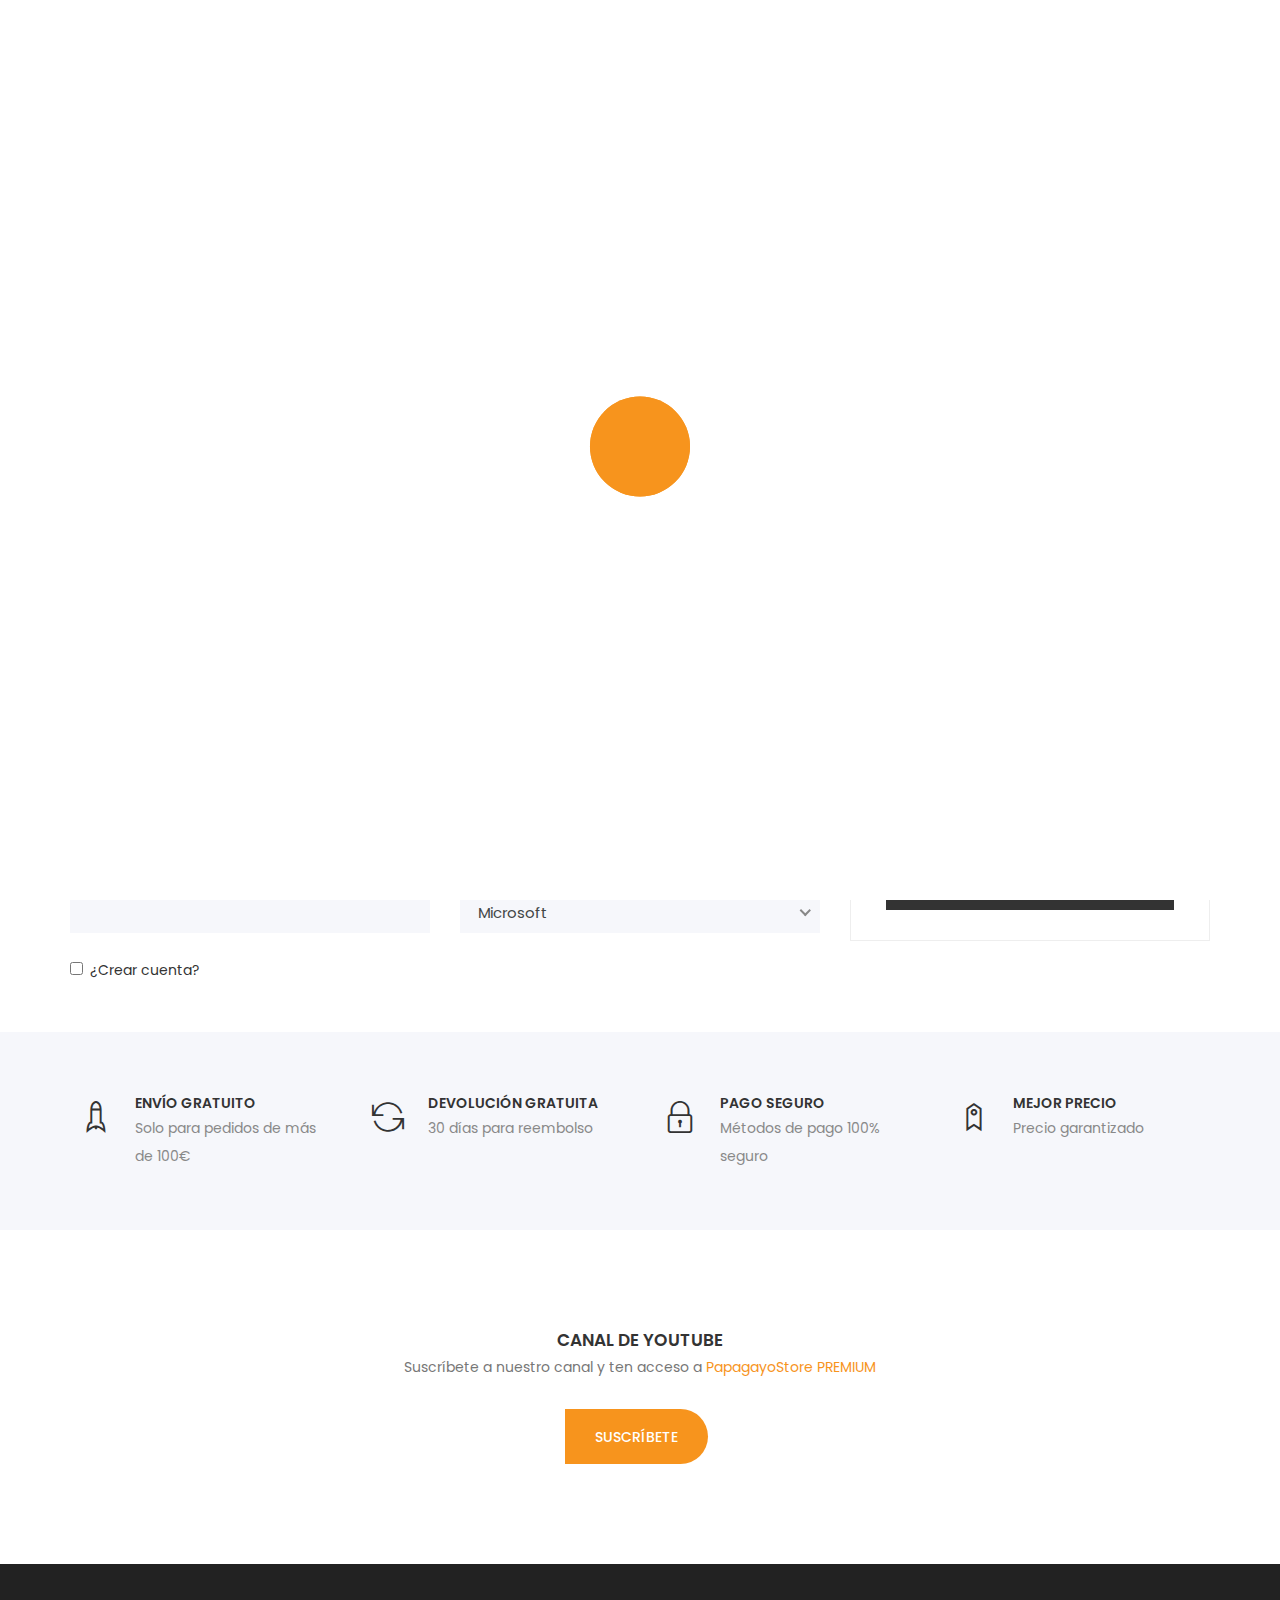
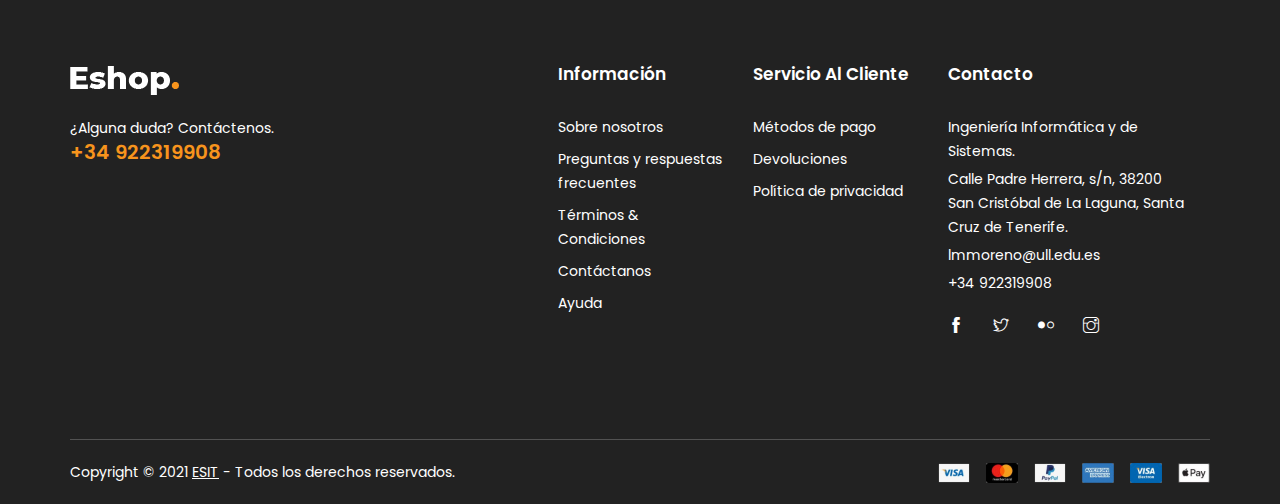
==== commit 39101913: "Update" ====
--- a/plantilla web/Papagayo Store/Template Main/checkout.html
+++ b/plantilla web/Papagayo Store/Template Main/checkout.html
@@ -8,7 +8,7 @@
 	<meta http-equiv="X-UA-Compatible" content="IE=edge">
     <meta name="viewport" content="width=device-width, initial-scale=1, shrink-to-fit=no">
 	<!-- Title Tag  -->
-    <title>Eshop - eCommerce HTML5 Template.</title>
+    <title>PapaGayo Store</title>
 	<!-- Favicon -->
 	<link rel="icon" type="image/png" href="images/favicon.png">
 	<!-- Web Font -->
@@ -68,8 +68,8 @@
 							<!-- Top Left -->
 							<div class="top-left">
 								<ul class="list-main">
-									<li><i class="ti-headphone-alt"></i> +060 (800) 801-582</li>
-									<li><i class="ti-email"></i> support@shophub.com</li>
+									<li><i class="ti-headphone-alt"></i> +34 922 31 99 08</li>
+									<li><i class="ti-email"></i> lmmoreno@ull.edu.es</li>
 								</ul>
 							</div>
 							<!--/ End Top Left -->
@@ -78,10 +78,10 @@
 							<!-- Top Right -->
 							<div class="right-content">
 								<ul class="list-main">
-									<li><i class="ti-location-pin"></i> Store location</li>
-									<li><i class="ti-alarm-clock"></i> <a href="#">Daily deal</a></li>
-									<li><i class="ti-user"></i> <a href="#">My account</a></li>
-									<li><i class="ti-power-off"></i><a href="login.html#">Login</a></li>
+									<li><i class="ti-location-pin"></i> Ubicación</li>
+									<li><i class="ti-alarm-clock"></i> <a href="#">Ofertas diarias</a></li>
+									<li><i class="ti-user"></i> <a href="#">Mi cuenta</a></li>
+									<li><i class="ti-power-off"></i><a href="login.html#">Iniciar sesión</a></li>
 								</ul>
 							</div>
 							<!-- End Top Right -->
@@ -118,10 +118,13 @@
 							<div class="search-bar-top">
 								<div class="search-bar">
 									<select>
-										<option selected="selected">All Category</option>
-										<option>watch</option>
-										<option>mobile</option>
-										<option>kid’s item</option>
+										<option selected="selected">Filtros</option>
+										<option>Relojes</option>
+										<option>Móviles</option>
+										<option>Consolas</option>
+										<option>Videojuegos</option>
+										<option>Coches</option>
+										<option>Electrodoméstico</option>
 									</select>
 									<form>
 										<input name="search" placeholder="Search Products Here....." type="search">
@@ -144,29 +147,35 @@
 									<!-- Shopping Item -->
 									<div class="shopping-item">
 										<div class="dropdown-cart-header">
-											<span>2 Items</span>
-											<a href="#">View Cart</a>
+											<span>3 productos</span>
+											<a href="#">Ver lista</a>
 										</div>
 										<ul class="shopping-list">
 											<li>
 												<a href="#" class="remove" title="Remove this item"><i class="fa fa-remove"></i></a>
 												<a class="cart-img" href="#"><img src="https://via.placeholder.com/70x70" alt="#"></a>
-												<h4><a href="#">Woman Ring</a></h4>
-												<p class="quantity">1x - <span class="amount">$99.00</span></p>
+												<h4><a href="#">Mario Kart 8</a></h4>
+												<p class="quantity">2x - <span class="amount">55€</span></p>
 											</li>
 											<li>
 												<a href="#" class="remove" title="Remove this item"><i class="fa fa-remove"></i></a>
 												<a class="cart-img" href="#"><img src="https://via.placeholder.com/70x70" alt="#"></a>
-												<h4><a href="#">Woman Necklace</a></h4>
-												<p class="quantity">1x - <span class="amount">$35.00</span></p>
+												<h4><a href="#">Apple watch</a></h4>
+												<p class="quantity">2x - <span class="amount">200€</span></p>
+											</li>
+											<li>
+												<a href="#" class="remove" title="Remove this item"><i class="fa fa-remove"></i></a>
+												<a class="cart-img" href="#"><img src="https://via.placeholder.com/70x70" alt="#"></a>
+												<h4><a href="#">Colección de música</a></h4>
+												<p class="quantity">3x - <span class="amount">50€</span></p>
 											</li>
 										</ul>
 										<div class="bottom">
 											<div class="total">
 												<span>Total</span>
-												<span class="total-amount">$134.00</span>
+												<span class="total-amount">305€</span>
 											</div>
-											<a href="checkout.html" class="btn animate">Checkout</a>
+											<a href="checkout.html" class="btn animate">Factura</a>
 										</div>
 									</div>
 									<!--/ End Shopping Item -->
@@ -188,23 +197,21 @@
 										<div class="navbar-collapse">	
 											<div class="nav-inner">	
 												<ul class="nav main-menu menu navbar-nav">
-													<li class="active"><a href="#">Home</a></li>
-													<li><a href="#">Product</a></li>												
-													<li><a href="#">Service</a></li>
-													<li><a href="#">Shop<i class="ti-angle-down"></i><span class="new">New</span></a>
-														<ul class="dropdown">
-															<li><a href="cart.html">Cart</a></li>
-															<li><a href="checkout.html">Checkout</a></li>
-														</ul>
-													</li>
-													<li><a href="#">Pages</a></li>									
-													<li><a href="#">Blog<i class="ti-angle-down"></i></a>
-														<ul class="dropdown">
-															<li><a href="blog-single-sidebar.html">Blog Single Sidebar</a></li>
-														</ul>
-													</li>
-													<li><a href="contact.html">Contact Us</a></li>
-												</ul>
+														<li class="active"><a href="#">Casa</a></li>
+														<li><a href="#">Productos</a></li>												
+														<li><a href="#">Servicios<i class="ti-angle-down"></i></a>
+															<ul class="dropdown">
+																<li><a>Papagayo Premium</a></li>
+															</ul>
+														</li>					
+														<li><a href="#">Chats</a></li>
+														<li><a href="contact.html">¡Contáctanos!<i class="ti-angle-down"></i><span class="new">Info</span></a>
+															<ul class="dropdown">
+																<li><a>Twitter</a></li>
+																<li><a>Email</a></li>
+															</ul>
+														</li>
+													</ul>
 											</div>
 										</div>
 									</nav>
@@ -226,8 +233,8 @@
 					<div class="col-12">
 						<div class="bread-inner">
 							<ul class="bread-list">
-								<li><a href="index1.html">Home<i class="ti-arrow-right"></i></a></li>
-								<li class="active"><a href="blog-single.html">Checkout</a></li>
+								<li><a href="index1.html">Casa<i class="ti-arrow-right"></i></a></li>
+								<li class="active"><a href="blog-single.html">Factura</a></li>
 							</ul>
 						</div>
 					</div>
@@ -242,32 +249,32 @@
 				<div class="row"> 
 					<div class="col-lg-8 col-12">
 						<div class="checkout-form">
-							<h2>Make Your Checkout Here</h2>
-							<p>Please register in order to checkout more quickly</p>
+							<h2>Cree su factura aquí.</h2>
+							<p>Por favor, registre su pedido para hacer la factura más rápida.</p>
 							<!-- Form -->
 							<form class="form" method="post" action="#">
 								<div class="row">
 									<div class="col-lg-6 col-md-6 col-12">
 										<div class="form-group">
-											<label>First Name<span>*</span></label>
+											<label>Nombre<span>*</span></label>
 											<input type="text" name="name" placeholder="" required="required">
 										</div>
 									</div>
 									<div class="col-lg-6 col-md-6 col-12">
 										<div class="form-group">
-											<label>Last Name<span>*</span></label>
+											<label>Apellido<span>*</span></label>
 											<input type="text" name="name" placeholder="" required="required">
 										</div>
 									</div>
 									<div class="col-lg-6 col-md-6 col-12">
 										<div class="form-group">
-											<label>Email Address<span>*</span></label>
+											<label>Correo electrónico<span>*</span></label>
 											<input type="email" name="email" placeholder="" required="required">
 										</div>
 									</div>
 									<div class="col-lg-6 col-md-6 col-12">
 										<div class="form-group">
-											<label>Phone Number<span>*</span></label>
+											<label>Número de teléfono<span>*</span></label>
 											<input type="number" name="number" placeholder="" required="required">
 										</div>
 									</div>
@@ -275,304 +282,298 @@
 										<div class="form-group">
 											<label>Country<span>*</span></label>
 											<select name="country_name" id="country">
-												<option value="AF">Afghanistan</option>
-												<option value="AX">Åland Islands</option>
+												<option value="AF">Afganistán</option>
+												<option value="AX">Islas Aland</option>
 												<option value="AL">Albania</option>
 												<option value="DZ">Algeria</option>
-												<option value="AS">American Samoa</option>
+												<option value="AS">Samoa Americana</option>
 												<option value="AD">Andorra</option>
 												<option value="AO">Angola</option>
 												<option value="AI">Anguilla</option>
-												<option value="AQ">Antarctica</option>
-												<option value="AG">Antigua and Barbuda</option>
+												<option value="AQ">Antártida</option>
+												<option value="AG">Antigua y Barbuda</option>
 												<option value="AR">Argentina</option>
 												<option value="AM">Armenia</option>
 												<option value="AW">Aruba</option>
 												<option value="AU">Australia</option>
 												<option value="AT">Austria</option>
-												<option value="AZ">Azerbaijan</option>
+												<option value="AZ">Azerbaiyán</option>
 												<option value="BS">Bahamas</option>
-												<option value="BH">Bahrain</option>
+												<option value="BH">Baréin</option>
 												<option value="BD">Bangladesh</option>
 												<option value="BB">Barbados</option>
-												<option value="BY">Belarus</option>
-												<option value="BE">Belgium</option>
-												<option value="BZ">Belize</option>
+												<option value="BY">Bielorrusia</option>
+												<option value="BE">Bélgica</option>
+												<option value="BZ">Belice</option>
 												<option value="BJ">Benin</option>
-												<option value="BM">Bermuda</option>
-												<option value="BT">Bhutan</option>
+												<option value="BM">Islas Bermudas</option>
+												<option value="BT">Bután</option>
 												<option value="BO">Bolivia</option>
-												<option value="BA">Bosnia and Herzegovina</option>
+												<option value="BA">Bosnia y Herzegovina</option>
 												<option value="BW">Botswana</option>
-												<option value="BV">Bouvet Island</option>
-												<option value="BR">Brazil</option>
-												<option value="IO">British Indian Ocean Territory</option>
-												<option value="VG">British Virgin Islands</option>
-												<option value="BN">Brunei</option>
+												<option value="BR">Brasil</option>
+												<option value="BN">Brunei Darussalam</option>
 												<option value="BG">Bulgaria</option>
 												<option value="BF">Burkina Faso</option>
 												<option value="BI">Burundi</option>
-												<option value="KH">Cambodia</option>
-												<option value="CM">Cameroon</option>
-												<option value="CA">Canada</option>
-												<option value="CV">Cape Verde</option>
-												<option value="KY">Cayman Islands</option>
-												<option value="CF">Central African Republic</option>
+												<option value="KH">Camboya</option>
+												<option value="CM">Camerún</option>
+												<option value="CA">Canadá</option>
+												<option value="CV">Cabo Verde</option>
+												<option value="KY">Islas Caimán</option>
+												<option value="CF">República Centroafricana</option>
 												<option value="TD">Chad</option>
 												<option value="CL">Chile</option>
 												<option value="CN">China</option>
-												<option value="CX">Christmas Island</option>
-												<option value="CC">Cocos [Keeling] Islands</option>
+												<option value="CX">Islas de Navidad</option>
+												<option value="CC">Islas ocos [Keeling]</option>
 												<option value="CO">Colombia</option>
-												<option value="KM">Comoros</option>
-												<option value="CG">Congo - Brazzaville</option>
-												<option value="CD">Congo - Kinshasa</option>
-												<option value="CK">Cook Islands</option>
+												<option value="KM">Comoras</option>
+												<option value="CG">	Congo, República de</option>
+												<option value="CD">República Democrática del Congo</option>
+												<option value="CK">Islas Cook</option>
 												<option value="CR">Costa Rica</option>
-												<option value="CI">Côte d’Ivoire</option>
+												<option value="CI">Costa de Marfil</option>
 												<option value="HR">Croatia</option>
 												<option value="CU">Cuba</option>
-												<option value="CY">Cyprus</option>
-												<option value="CZ">Czech Republic</option>
-												<option value="DK">Denmark</option>
+												<option value="CY">Chipre</option>
+												<option value="CZ">República Checa</option>
+												<option value="DK">Dinamarca</option>
 												<option value="DJ">Djibouti</option>
 												<option value="DM">Dominica</option>
-												<option value="DO">Dominican Republic</option>
+												<option value="DO">República Dominicana</option>
 												<option value="EC">Ecuador</option>
-												<option value="EG">Egypt</option>
+												<option value="EG">Egipto</option>
 												<option value="SV">El Salvador</option>
-												<option value="GQ">Equatorial Guinea</option>
+												<option value="GQ">Guinea Equatorial</option>
 												<option value="ER">Eritrea</option>
 												<option value="EE">Estonia</option>
-												<option value="ET">Ethiopia</option>
-												<option value="FK">Falkland Islands</option>
-												<option value="FO">Faroe Islands</option>
-												<option value="FJ">Fiji</option>
-												<option value="FI">Finland</option>
-												<option value="FR">France</option>
-												<option value="GF">French Guiana</option>
-												<option value="PF">French Polynesia</option>
-												<option value="TF">French Southern Territories</option>
-												<option value="GA">Gabon</option>
+												<option value="ET">Etiopía</option>
+												<option value="FK">Islas Malvinas</option>
+												<option value="FO">Islas Faroe</option>
+												<option value="FJ">Fiyi</option>
+												<option value="FI">Finlandia</option>
+												<option value="FR">Francia</option>
+												<option value="GF">Guayana Francesa</option>
+												<option value="PF">Polinesia francés</option>
+												<option value="TF">Territorios Franceses del Sur</option>
+												<option value="GA">Gabón</option>
 												<option value="GM">Gambia</option>
 												<option value="GE">Georgia</option>
-												<option value="DE">Germany</option>
+												<option value="DE">Alemania</option>
 												<option value="GH">Ghana</option>
 												<option value="GI">Gibraltar</option>
-												<option value="GR">Greece</option>
-												<option value="GL">Greenland</option>
-												<option value="GD">Grenada</option>
-												<option value="GP">Guadeloupe</option>
+												<option value="GR">Grecia</option>
+												<option value="GL">Groenlandia</option>
+												<option value="GD">Granada</option>
+												<option value="GP">Guadalupe</option>
 												<option value="GU">Guam</option>
 												<option value="GT">Guatemala</option>
-												<option value="GG">Guernsey</option>
 												<option value="GN">Guinea</option>
 												<option value="GW">Guinea-Bissau</option>
-												<option value="GY">Guyana</option>
-												<option value="HT">Haiti</option>
-												<option value="HM">Heard Island and McDonald Islands</option>
+												<option value="GY">Guayana</option>
+												<option value="HT">Haití</option>
 												<option value="HN">Honduras</option>
-												<option value="HK">Hong Kong SAR China</option>
-												<option value="HU">Hungary</option>
-												<option value="IS">Iceland</option>
+												<option value="HK">Hong Kong</option>
+												<option value="HU">Hungría</option>
+												<option value="IS">Islandia</option>
 												<option value="IN">India</option>
 												<option value="ID">Indonesia</option>
-												<option value="IR">Iran</option>
+												<option value="IR">Irán</option>
 												<option value="IQ">Iraq</option>
-												<option value="IE">Ireland</option>
-												<option value="IM">Isle of Man</option>
+												<option value="IE">Irlanda</option>
 												<option value="IL">Israel</option>
-												<option value="IT">Italy</option>
+												<option value="IT">Italia</option>
 												<option value="JM">Jamaica</option>
-												<option value="JP">Japan</option>
-												<option value="JE">Jersey</option>
-												<option value="JO">Jordan</option>
-												<option value="KZ">Kazakhstan</option>
-												<option value="KE">Kenya</option>
+												<option value="JP">Japón</option>
+												<option value="JO">Jordán</option>
+												<option value="KZ">Kazajstán</option>
+												<option value="KE">Kenia</option>
 												<option value="KI">Kiribati</option>
 												<option value="KW">Kuwait</option>
-												<option value="KG">Kyrgyzstan</option>
-												<option value="LA">Laos</option>
-												<option value="LV">Latvia</option>
-												<option value="LB">Lebanon</option>
-												<option value="LS">Lesotho</option>
+												<option value="KG">Kirguistán</option>
+												<option value="LA">Lao</option>
+												<option value="LV">Letonia</option>
+												<option value="LB">Líbano</option>
+												<option value="LS">Lesoto</option>
 												<option value="LR">Liberia</option>
-												<option value="LY">Libya</option>
+												<option value="LY">Libia</option>
 												<option value="LI">Liechtenstein</option>
-												<option value="LT">Lithuania</option>
-												<option value="LU">Luxembourg</option>
-												<option value="MO">Macau SAR China</option>
+												<option value="LT">Lituania</option>
+												<option value="LU">Luxemburgo</option>
+												<option value="MO">Macao</option>
 												<option value="MK">Macedonia</option>
 												<option value="MG">Madagascar</option>
 												<option value="MW">Malawi</option>
-												<option value="MY">Malaysia</option>
-												<option value="MV">Maldives</option>
+												<option value="MY">Malasia</option>
+												<option value="MV">Maldivas</option>
 												<option value="ML">Mali</option>
 												<option value="MT">Malta</option>
-												<option value="MH">Marshall Islands</option>
-												<option value="MQ">Martinique</option>
+												<option value="MH">Islas Marshall</option>
+												<option value="MQ">Martinica</option>
 												<option value="MR">Mauritania</option>
-												<option value="MU">Mauritius</option>
+												<option value="MU">Mauricio</option>
 												<option value="YT">Mayotte</option>
-												<option value="MX">Mexico</option>
+												<option value="MX">México</option>
 												<option value="FM">Micronesia</option>
-												<option value="MD">Moldova</option>
-												<option value="MC">Monaco</option>
+												<option value="MD">Moldavia</option>
+												<option value="MC">Mónaco</option>
 												<option value="MN">Mongolia</option>
 												<option value="ME">Montenegro</option>
 												<option value="MS">Montserrat</option>
-												<option value="MA">Morocco</option>
+												<option value="MA">Morruecos</option>
 												<option value="MZ">Mozambique</option>
-												<option value="MM">Myanmar [Burma]</option>
+												<option value="MM">Myanmar</option>
 												<option value="NA">Namibia</option>
 												<option value="NR">Nauru</option>
 												<option value="NP">Nepal</option>
-												<option value="NL">Netherlands</option>
-												<option value="AN">Netherlands Antilles</option>
-												<option value="NC">New Caledonia</option>
-												<option value="NZ">New Zealand</option>
+												<option value="NL">Países Bajos</option>
+												<option value="AN">Antillas Holandesas</option>
+												<option value="NC">Nueva Caledonia</option>
+												<option value="NZ">Nueva Zelanda</option>
 												<option value="NI">Nicaragua</option>
-												<option value="NE">Niger</option>
+												<option value="NE">Níger</option>
 												<option value="NG">Nigeria</option>
 												<option value="NU">Niue</option>
-												<option value="NF">Norfolk Island</option>
-												<option value="MP">Northern Mariana Islands</option>
-												<option value="KP">North Korea</option>
-												<option value="NO">Norway</option>
-												<option value="OM">Oman</option>
-												<option value="PK">Pakistan</option>
+												<option value="NF">Islas Marianas del Norte</option>
+												<option value="KP">Korea del Norte</option>
+												<option value="NO">Noruega</option>
+												<option value="OM">Omán</option>
+												<option value="PK">Pakistán</option>
 												<option value="PW">Palau</option>
-												<option value="PS">Palestinian Territories</option>
-												<option value="PA">Panama</option>
-												<option value="PG">Papua New Guinea</option>
+												<option value="PS">Territorios palestinos</option>
+												<option value="PA">Panamá</option>
+												<option value="PG">Papúa Nueva Guinea</option>
 												<option value="PY">Paraguay</option>
-												<option value="PE">Peru</option>
-												<option value="PH">Philippines</option>
-												<option value="PN">Pitcairn Islands</option>
-												<option value="PL">Poland</option>
+												<option value="PE">Perú</option>
+												<option value="PH">Filipinas</option>
+												<option value="PN">Isla pitcairn</option>
+												<option value="PL">Polonia</option>
 												<option value="PT">Portugal</option>
 												<option value="PR">Puerto Rico</option>
-												<option value="QA">Qatar</option>
-												<option value="RE">Réunion</option>
-												<option value="RO">Romania</option>
-												<option value="RU">Russia</option>
-												<option value="RW">Rwanda</option>
-												<option value="BL">Saint Barthélemy</option>
-												<option value="SH">Saint Helena</option>
-												<option value="KN">Saint Kitts and Nevis</option>
-												<option value="LC">Saint Lucia</option>
-												<option value="MF">Saint Martin</option>
-												<option value="PM">Saint Pierre and Miquelon</option>
-												<option value="VC">Saint Vincent and the Grenadines</option>
+												<option value="QA">Katar</option>
+												<option value="RE">Reunión</option>
+												<option value="RO">Rumania</option>
+												<option value="RU">Federación Rusa</option>
+												<option value="RW">Ruanda</option>
+												<option value="KN">Saint Kitts y Nevis</option>
+												<option value="LC">Santa Lucía</option>
+												<option value="MF">San Marino</option>
+												<option value="VC">San Vicente y las Granadinas</option>
 												<option value="WS">Samoa</option>
 												<option value="SM">San Marino</option>
-												<option value="ST">São Tomé and Príncipe</option>
-												<option value="SA">Saudi Arabia</option>
+												<option value="ST">Santo Tomé y Príncipe/option>
+												<option value="SA">Arabia Saudita</option>
 												<option value="SN">Senegal</option>
 												<option value="RS">Serbia</option>
 												<option value="SC">Seychelles</option>
 												<option value="SL">Sierra Leone</option>
-												<option value="SG">Singapore</option>
-												<option value="SK">Slovakia</option>
-												<option value="SI">Slovenia</option>
-												<option value="SB">Solomon Islands</option>
+												<option value="SG">Singapur</option>
+												<option value="SK">Eslovaquia (República Eslovaca)</option>
+												<option value="SI">Eslovenia</option>
+												<option value="SB">Islas Salomón</option>
 												<option value="SO">Somalia</option>
-												<option value="ZA">South Africa</option>
-												<option value="GS">South Georgia</option>
-												<option value="KR">South Korea</option>
-												<option value="ES">Spain</option>
+												<option value="ZA">Sudáfrica</option>
+												<option value="KR">Korea del Sur</option>
+												<option value="ES">Reino Unido</option>
 												<option value="LK">Sri Lanka</option>
-												<option value="SD">Sudan</option>
-												<option value="SR">Suriname</option>
-												<option value="SJ">Svalbard and Jan Mayen</option>
-												<option value="SZ">Swaziland</option>
-												<option value="SE">Sweden</option>
-												<option value="CH">Switzerland</option>
-												<option value="SY">Syria</option>
-												<option value="TW">Taiwan</option>
-												<option value="TJ">Tajikistan</option>
+												<option value="SD">Sudán</option>
+												<option value="SR">Surinam</option>
+												<option value="SZ">Swazilandia</option>
+												<option value="SE">Suecia</option>
+												<option value="CH">Suiza</option>
+												<option value="SY">Siria</option>
+												<option value="TW">Taiwán</option>
+												<option value="TJ">Tayikistán</option>
 												<option value="TZ">Tanzania</option>
-												<option value="TH">Thailand</option>
+												<option value="TH">Tailand</option>
 												<option value="TL">Timor-Leste</option>
-												<option value="TG">Togo</option>
+												<option value="TG">Tonga</option>
 												<option value="TK">Tokelau</option>
 												<option value="TO">Tonga</option>
-												<option value="TT">Trinidad and Tobago</option>
-												<option value="TN">Tunisia</option>
-												<option value="TR">Turkey</option>
-												<option value="TM">Turkmenistan</option>
-												<option value="TC">Turks and Caicos Islands</option>
+												<option value="TT">Trinidad y Tobago</option>
+												<option value="TN">Túnez</option>
+												<option value="TR">Turquía</option>
+												<option value="TM">Turkmenistán</option>
+												<option value="TC">Islas Turcas y Caicos</option>
 												<option value="TV">Tuvalu</option>
 												<option value="UG">Uganda</option>
-												<option value="UA">Ukraine</option>
-												<option value="AE">United Arab Emirates</option>
-												<option value="US" selected="selected">United Kingdom</option>
+												<option value="UA">Ucrania</option>
+												<option value="AE">Emiratos Árabes</option>
+												<option value="US" selected="selected">España</option>
 												<option value="UY">Uruguay</option>
-												<option value="UM">U.S. Minor Outlying Islands</option>
-												<option value="VI">U.S. Virgin Islands</option>
-												<option value="UZ">Uzbekistan</option>
-												<option value="VU">Vanuatu</option>
-												<option value="VA">Vatican City</option>
+												<option value="UM">Islas Vírgenes (Británicas)</option>
+												<option value="VI">Islas Vírgenes (EE.UU.)</option>
+												<option value="VA">Ciudad del Vaticano</option>
 												<option value="VE">Venezuela</option>
 												<option value="VN">Vietnam</option>
-												<option value="WF">Wallis and Futuna</option>
-												<option value="EH">Western Sahara</option>
+												<option value="WF">Islas Wallis y Futuna</option>
+												<option value="EH">Sahara Occidental</option>
 												<option value="YE">Yemen</option>
 												<option value="ZM">Zambia</option>
-												<option value="ZW">Zimbabwe</option>
+												<option value="ZW">Zimbabue</option>
 											</select>
 										</div>
 									</div>
 									<div class="col-lg-6 col-md-6 col-12">
 										<div class="form-group">
-											<label>State / Divition<span>*</span></label>
+											<label>Ciudad<span>*</span></label>
 											<select name="state-province" id="state-province">
-												<option value="divition" selected="selected">New Yourk</option>
-												<option>Los Angeles</option>
-												<option>Chicago</option>
-												<option>Houston</option>
-												<option>San Diego</option>
-												<option>Dallas</option>
-												<option>Charlotte</option>
+												<option value="divition" selected="selected">Santa Cruz de Tenerife</option>
+												<option>Las Palmas de Gran Canaria</option>
+												<option>Madrid</option>
+												<option>Barcelona</option>
+												<option>Valencia</option>
+												<option>Sevilla</option>
+												<option>Santiago de Compostela</option>
+												<option>Oviedo</option>
+												<option>Murcia</option>
+												<option>Zaragoza</option>
+												<option>Vitoria</option>
+												<option>Logroño</option>
+												<option>Pamplona</option>
+												<option>Satander</option>
+												<option>Toledo</option>
+												<option>Ceuta</option>
+												<option>Melilla</option>
 											</select>
 										</div>
 									</div>
 									<div class="col-lg-6 col-md-6 col-12">
 										<div class="form-group">
-											<label>Address Line 1<span>*</span></label>
+											<label>Dirección Postal 1<span>*</span></label>
 											<input type="text" name="address" placeholder="" required="required">
 										</div>
 									</div>
 									<div class="col-lg-6 col-md-6 col-12">
 										<div class="form-group">
-											<label>Address Line 2<span>*</span></label>
+											<label>Dirección Postal 2<span>*</span></label>
 											<input type="text" name="address" placeholder="" required="required">
 										</div>
 									</div>
 									<div class="col-lg-6 col-md-6 col-12">
 										<div class="form-group">
-											<label>Postal Code<span>*</span></label>
+											<label>Código Postal<span>*</span></label>
 											<input type="text" name="post" placeholder="" required="required">
 										</div>
 									</div>
 									<div class="col-lg-6 col-md-6 col-12">
 										<div class="form-group">
-											<label>Company<span>*</span></label>
+											<label>Compañía<span>*</span></label>
 											<select name="company_name" id="company">
 												<option value="company" selected="selected">Microsoft</option>
 												<option>Apple</option>
 												<option>Xaiomi</option>
-												<option>Huawer</option>
-												<option>Wpthemesgrid</option>
+												<option>Huawei</option>
 												<option>Samsung</option>
-												<option>Motorola</option>
+												<option>Audi</option>
 											</select>
 										</div>
 									</div>
 									<div class="col-12">
 										<div class="form-group create-account">
 											<input id="cbox" type="checkbox">
-											<label>Create an account?</label>
+											<label>¿Crear cuenta?</label>
 										</div>
 									</div>
 								</div>
@@ -587,21 +588,22 @@
 								<h2>CART  TOTALS</h2>
 								<div class="content">
 									<ul>
-										<li>Sub Total<span>$330.00</span></li>
-										<li>(+) Shipping<span>$10.00</span></li>
-										<li class="last">Total<span>$340.00</span></li>
+										<li>Subtotal<span>305€</span></li>
+										<li>(+) Costo de Transporte<span>Gratis</span></li>
+										<li class="last">Total<span>305€</span></li>
 									</ul>
 								</div>
 							</div>
 							<!--/ End Order Widget -->
 							<!-- Order Widget -->
 							<div class="single-widget">
-								<h2>Payments</h2>
+								<h2>Pagos</h2>
 								<div class="content">
 									<div class="checkbox">
-										<label class="checkbox-inline" for="1"><input name="updates" id="1" type="checkbox"> Check Payments</label>
-										<label class="checkbox-inline" for="2"><input name="news" id="2" type="checkbox"> Cash On Delivery</label>
+										<label class="checkbox-inline" for="1"><input name="updates" id="1" type="checkbox"> Tarjeta Visa</label>
+										<label class="checkbox-inline" for="2"><input name="news" id="2" type="checkbox"> PaySafecard</label>
 										<label class="checkbox-inline" for="3"><input name="news" id="3" type="checkbox"> PayPal</label>
+										<label class="checkbox-inline" for="4"><input name="news" id="4" type="checkbox"> Cuenta Bancaria</label>
 									</div>
 								</div>
 							</div>
@@ -617,7 +619,7 @@
 							<div class="single-widget get-button">
 								<div class="content">
 									<div class="button">
-										<a href="#" class="btn">proceed to checkout</a>
+										<a href="#" class="btn">Realizar pedido</a>
 									</div>
 								</div>
 							</div>
@@ -635,39 +637,39 @@
 				<div class="row">
 					<div class="col-lg-3 col-md-6 col-12">
 						<!-- Start Single Service -->
-						<div class="single-service">
-							<i class="ti-rocket"></i>
-							<h4>Free shiping</h4>
-							<p>Orders over $100</p>
-						</div>
-						<!-- End Single Service -->
-					</div>
-					<div class="col-lg-3 col-md-6 col-12">
-						<!-- Start Single Service -->
-						<div class="single-service">
-							<i class="ti-reload"></i>
-							<h4>Free Return</h4>
-							<p>Within 30 days returns</p>
-						</div>
-						<!-- End Single Service -->
-					</div>
-					<div class="col-lg-3 col-md-6 col-12">
-						<!-- Start Single Service -->
-						<div class="single-service">
-							<i class="ti-lock"></i>
-							<h4>Sucure Payment</h4>
-							<p>100% secure payment</p>
-						</div>
-						<!-- End Single Service -->
-					</div>
-					<div class="col-lg-3 col-md-6 col-12">
-						<!-- Start Single Service -->
-						<div class="single-service">
-							<i class="ti-tag"></i>
-							<h4>Best Peice</h4>
-							<p>Guaranteed price</p>
-						</div>
-						<!-- End Single Service -->
+					<div class="single-service">
+						<i class="ti-rocket"></i>
+						<h4>Envío gratuito</h4>
+						<p>Solo para pedidos de más de 100€</p>
+					</div>
+					<!-- End Single Service -->
+				</div>
+				<div class="col-lg-3 col-md-6 col-12">
+					<!-- Start Single Service -->
+					<div class="single-service">
+						<i class="ti-reload"></i>
+						<h4>Devolución gratuita</h4>
+						<p>30 días para reembolso</p>
+					</div>
+					<!-- End Single Service -->
+				</div>
+				<div class="col-lg-3 col-md-6 col-12">
+					<!-- Start Single Service -->
+					<div class="single-service">
+						<i class="ti-lock"></i>
+						<h4>Pago seguro</h4>
+						<p>Métodos de pago 100% seguro</p>
+					</div>
+					<!-- End Single Service -->
+				</div>
+				<div class="col-lg-3 col-md-6 col-12">
+					<!-- Start Single Service -->
+					<div class="single-service">
+						<i class="ti-tag"></i>
+						<h4>Mejor precio</h4>
+						<p>Precio garantizado</p>
+					</div>
+					<!-- End Single Service -->
 					</div>
 				</div>
 			</div>
@@ -675,27 +677,26 @@
 		<!-- End Shop Services -->
 		
 		<!-- Start Shop Newsletter  -->
-		<section class="shop-newsletter section">
-			<div class="container">
-				<div class="inner-top">
-					<div class="row">
-						<div class="col-lg-8 offset-lg-2 col-12">
-							<!-- Start Newsletter Inner -->
-							<div class="inner">
-								<h4>Newsletter</h4>
-								<p> Subscribe to our newsletter and get <span>10%</span> off your first purchase</p>
-								<form action="mail/mail.php" method="get" target="_blank" class="newsletter-inner">
-									<input name="EMAIL" placeholder="Your email address" required="" type="email">
-									<button class="btn">Subscribe</button>
-								</form>
-							</div>
-							<!-- End Newsletter Inner -->
-						</div>
-					</div>
-				</div>
-			</div>
-		</section>
-		<!-- End Shop Newsletter -->
+	<section class="shop-newsletter section">
+		<div class="container">
+			<div class="inner-top">
+				<div class="row">
+					<div class="col-lg-8 offset-lg-2 col-12">
+						<!-- Start Newsletter Inner -->
+						<div class="inner">
+							<h4>Canal de Youtube</h4>
+							<p> Suscríbete a nuestro canal y ten acceso a <span>PapagayoStore PREMIUM</span></p>
+							<form action="mail/mail.php" method="get" target="_blank" class="newsletter-inner">
+								<button class="btn">Suscríbete</button>
+							</form>
+						</div>
+						<!-- End Newsletter Inner -->
+					</div>
+				</div>
+			</div>
+		</div>
+	</section>
+	<!-- End Shop Newsletter -->
 			
 		<!-- Start Footer Area -->
 		<footer class="footer">
@@ -709,35 +710,32 @@
 								<div class="logo">
 									<a href="index.html"><img src="images/logo2.png" alt="#"></a>
 								</div>
-								<p class="text">Praesent dapibus, neque id cursus ucibus, tortor neque egestas augue,  magna eros eu erat. Aliquam erat volutpat. Nam dui mi, tincidunt quis, accumsan porttitor, facilisis luctus, metus.</p>
-								<p class="call">Got Question? Call us 24/7<span><a href="tel:123456789">+0123 456 789</a></span></p>
+								<p class="call">¿Alguna duda? Contáctenos.<span><a href="tel:123456789">+34 922319908</a></span></p>
 							</div>
 							<!-- End Single Widget -->
 						</div>
 						<div class="col-lg-2 col-md-6 col-12">
 							<!-- Single Widget -->
 							<div class="single-footer links">
-								<h4>Information</h4>
-								<ul>
-									<li><a href="#">About Us</a></li>
-									<li><a href="#">Faq</a></li>
-									<li><a href="#">Terms & Conditions</a></li>
-									<li><a href="#">Contact Us</a></li>
-									<li><a href="#">Help</a></li>
-								</ul>
-							</div>
+								<h4>Información</h4>
+							<ul>
+								<li><a href="#">Sobre nosotros</a></li>
+								<li><a href="#">Preguntas y respuestas frecuentes</a></li>
+								<li><a href="#">Términos & Condiciones</a></li>
+								<li><a href="#">Contáctanos</a></li>
+								<li><a href="#">Ayuda</a></li>
+							</ul>
+						</div>
 							<!-- End Single Widget -->
 						</div>
 						<div class="col-lg-2 col-md-6 col-12">
 							<!-- Single Widget -->
 							<div class="single-footer links">
-								<h4>Customer Service</h4>
+								<h4>Servicio al cliente</h4>
 								<ul>
-									<li><a href="#">Payment Methods</a></li>
-									<li><a href="#">Money-back</a></li>
-									<li><a href="#">Returns</a></li>
-									<li><a href="#">Shipping</a></li>
-									<li><a href="#">Privacy Policy</a></li>
+									<li><a href="#">Métodos de pago</a></li>
+									<li><a href="#">Devoluciones</a></li>
+									<li><a href="#">Política de privacidad</a></li>
 								</ul>
 							</div>
 							<!-- End Single Widget -->
@@ -745,16 +743,16 @@
 						<div class="col-lg-3 col-md-6 col-12">
 							<!-- Single Widget -->
 							<div class="single-footer social">
-								<h4>Get In Tuch</h4>
-								<!-- Single Widget -->
-								<div class="contact">
-									<ul>
-										<li>NO. 342 - London Oxford Street.</li>
-										<li>012 United Kingdom.</li>
-										<li>info@eshop.com</li>
-										<li>+032 3456 7890</li>
-									</ul>
-								</div>
+								<h4>Contacto</h4>
+							<!-- Single Widget -->
+							<div class="contact">
+								<ul>
+									<li>Ingeniería Informática y de Sistemas.</li>
+									<li>Calle Padre Herrera, s/n, 38200 San Cristóbal de La Laguna, Santa Cruz de Tenerife.</li>
+									<li>lmmoreno@ull.edu.es</li>
+									<li>+34 922319908</li>
+								</ul>
+							</div>
 								<!-- End Single Widget -->
 								<ul>
 									<li><a href="#"><i class="ti-facebook"></i></a></li>
@@ -769,26 +767,26 @@
 				</div>
 			</div>
 			<!-- End Footer Top -->
-			<div class="copyright">
-				<div class="container">
-					<div class="inner">
-						<div class="row">
-							<div class="col-lg-6 col-12">
-								<div class="left">
-									<p>Copyright © 2020 <a href="http://www.wpthemesgrid.com" target="_blank">Wpthemesgrid</a>  -  All Rights Reserved.</p>
-								</div>
-							</div>
-							<div class="col-lg-6 col-12">
-								<div class="right">
-									<img src="images/payments.png" alt="#">
-								</div>
-							</div>
-						</div>
-					</div>
-				</div>
-			</div>
-		</footer>
-		<!-- /End Footer Area -->
+		<div class="copyright">
+			<div class="container">
+				<div class="inner">
+					<div class="row">
+						<div class="col-lg-6 col-12">
+							<div class="left">
+								<p>Copyright © 2021 <a href="http://www.ull.es" target="_blank">ESIT</a>  -  Todos los derechos reservados.</p>
+							</div>
+						</div>
+						<div class="col-lg-6 col-12">
+							<div class="right">
+								<img src="images/payments.png" alt="#">
+							</div>
+						</div>
+					</div>
+				</div>
+			</div>
+		</div>
+	</footer>
+	<!-- /End Footer Area -->
  
 	<!-- Jquery -->
     <script src="js/jquery.min.js"></script>
